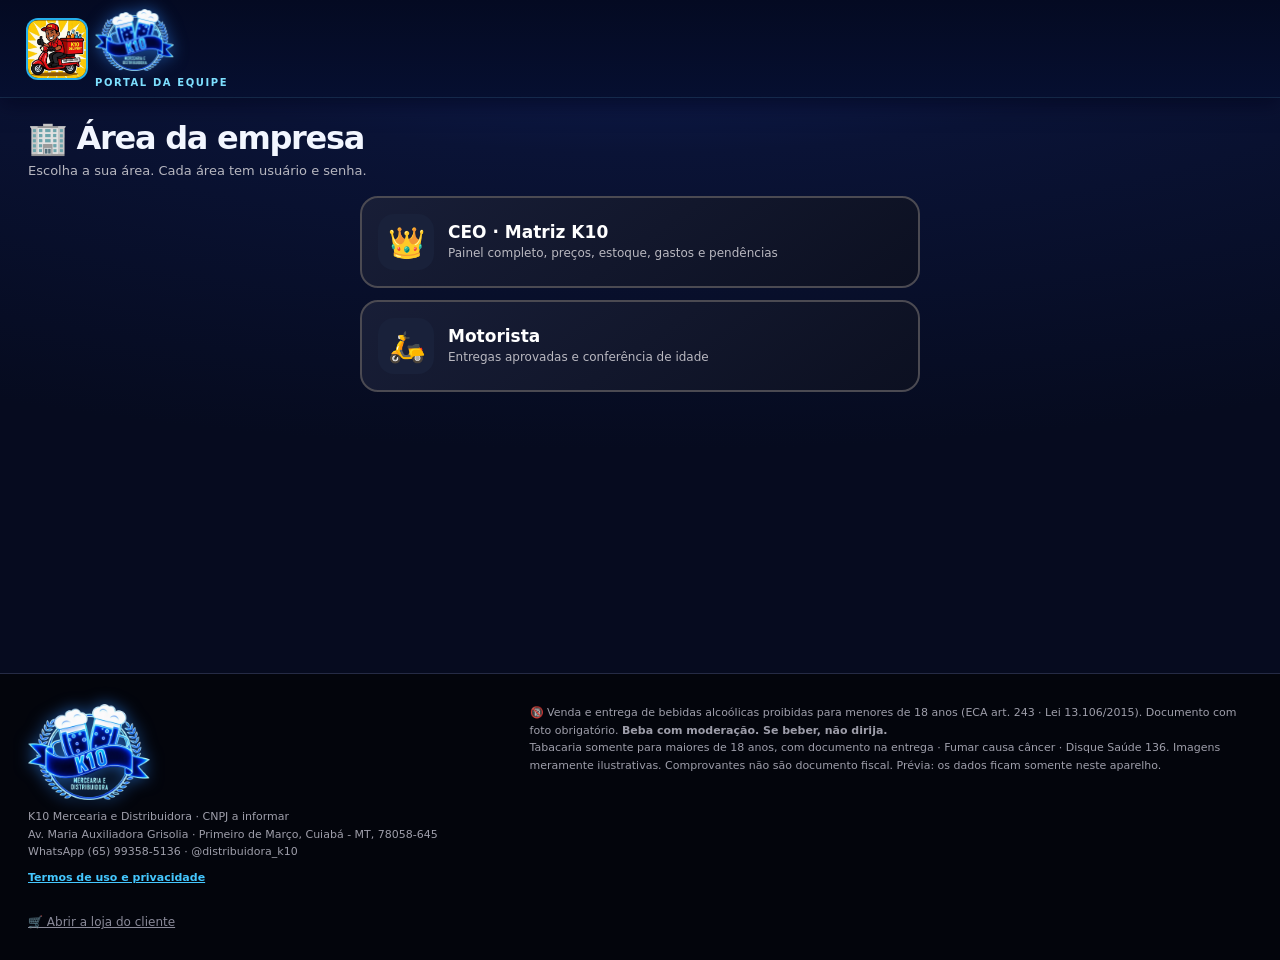
==== equipe-c2d62835e4.html @ 241b472a "Pagamento online no checkout: Pix QR Code, Pix copia e cola e cartão - k10-pagamento.js: Pix gerado " ====
<!doctype html><html lang="pt-BR"><head><meta name="robots" content="noindex,nofollow"><meta charset="UTF-8"><meta name="viewport" content="width=device-width,initial-scale=1,viewport-fit=cover"><meta name="theme-color" content="#060b1f"><meta name="description" content="K10 Delivery e K11 Bar - catálogo, combos e painel de demonstração K10 / K11."><title>K10 Delivery · K11 Bar | Catálogo e Gestão</title><link rel="icon" href="[data-uri]"><link rel="preconnect" href="https://fonts.googleapis.com"><link rel="preconnect" href="https://fonts.gstatic.com" crossorigin><link href="https://fonts.googleapis.com/css2?family=Saira+Condensed:wght@600;700&display=swap" rel="stylesheet"><style>:root{--gold:#2ec0ff;--red:#1f4fed;--dark:#070a17;--dark2:#0f1428;--line:#212741;--muted:#a9abb5;--surface:#13192f;--cream:#e9f2f6;--good:#2ec38b;--radius:18px;font-family:Inter,system-ui,-apple-system,Segoe UI,Arial,sans-serif;color:#f7f7f8;background:#090d1c; font-synthesis:none}*{box-sizing:border-box}html{scroll-behavior:smooth}body{margin:0;min-width:300px}button,input,select,textarea{font:inherit}button{cursor:pointer}button:disabled{cursor:not-allowed;opacity:.42}a{color:inherit;text-decoration:none}img{max-width:100%;display:block}h1,h2,h3,p{margin:0}h1{letter-spacing:-.04em}h2{font-size:clamp(24px,2.7vw,32px);letter-spacing:-.035em}button:focus-visible,input:focus-visible,select:focus-visible,textarea:focus-visible{outline:3px solid #fff;outline-offset:2px}.wrap{width:min(100%,1280px);margin:auto;padding-inline:clamp(13px,2.4vw,28px)}.demo-strip{padding:9px 14px;text-align:center;background:#202639;color:#9de2ff;font-size:12px;font-weight:700;border-bottom:1px solid #1e4454}.top{background:#050812;position:sticky;top:0;z-index:30;box-shadow:0 6px 22px #00000066}.top-row{display:flex;align-items:center;gap:16px;min-height:86px}.brand{display:flex;align-items:center;gap:9px;min-width:222px}.brand img{width:58px;height:58px;object-fit:cover;border-radius:10px;box-shadow:0 0 0 2px #26afea}.brand-title{font-weight:1000;font-style:italic;font-size:26px;letter-spacing:-1px;line-height:.95}.brand-title b{color:var(--gold)}.brand-sub{display:block;font-size:10px;color:#bcc6e9;font-style:normal;font-weight:700;letter-spacing:1.4px;margin-top:6px}.search-wrap{display:flex;gap:10px;align-items:center;border:1px solid #5d5b61;background:linear-gradient(160deg,#272d47,#161c33);height:48px;border-radius:24px;padding:0 17px;flex:1;min-width:120px;color:var(--gold)}.search-wrap input{flex:1;min-width:0;border:0;outline:0;color:white;background:transparent;font-size:14px}.search-wrap input::placeholder{color:#b7b8c0}.head-actions{display:flex;gap:8px;align-items:center}.plain-action{border:1px solid #272d47;color:#ddd;background:transparent;border-radius:12px;padding:11px;font-size:12px;font-weight:800;white-space:nowrap}.cart-button{background:var(--gold);border:0;color:#0b0e16;border-radius:12px;padding:13px 16px;font-size:13px;font-weight:950;white-space:nowrap}.cart-button span{background:#1e4ce4;color:white;border-radius:100px;padding:3px 7px;margin-left:5px}.nav{background:linear-gradient(90deg,#0d36be,#2659ff 52%,#0c32ad);box-shadow:inset 0 1px #5c82ff}.nav-row{display:flex;overflow-x:auto;scrollbar-width:none}.nav-row::-webkit-scrollbar{display:none}.nav button{border:0;background:none;color:white;padding:13px 15px;font-size:12px;font-weight:900;white-space:nowrap}.nav button:hover,.nav button.active{background:var(--gold);color:#0b0e16;border-radius:7px 7px 0 0}#app{min-height:64vh}.page{padding-block:22px 56px}.hero{position:relative;min-height:360px;overflow:hidden;border-radius:23px;display:grid;grid-template-columns:1fr .95fr;isolation:isolate;background:linear-gradient(100deg,#04060fee 1%,#170b14d9 45%,#10111a55 100%),url("[data-uri]") center / cover no-repeat,linear-gradient(120deg,#04060f,#0d1224 60%,#10111b);border:1px solid #1d4674;box-shadow:0 18px 45px #00000099}.hero::before{content:"";position:absolute;inset:0;background:radial-gradient(circle at 12% 22%,#fff8 1px,transparent 3px),radial-gradient(circle at 65% 39%,#fff5 1.5px,transparent 3px),radial-gradient(circle at 27% 78%,#fff3 1px,transparent 4px);background-size:32px 38px,70px 69px,47px 60px;opacity:.5;z-index:-1}.hero:after{content:"";position:absolute;inset:auto -8% -32% 37%;height:66%;background:radial-gradient(ellipse,#caf0ff66,transparent 65%);filter:blur(12px);z-index:-1}.hero-left{padding:34px clamp(25px,4vw,54px);display:flex;flex-direction:column;justify-content:center;align-items:start;gap:16px;z-index:4}.tagline{display:inline-flex;align-items:center;gap:7px;background:#131b34;color:#54ccff;border:1px solid #1e789e;border-radius:100px;padding:8px 14px;font-size:11px;font-weight:950;letter-spacing:1px}.hero h1{font-size:clamp(43px,5.9vw,81px);font-weight:1000;line-height:.96;text-transform:uppercase;text-shadow:0 4px #04060f}.hero h1 em{font-style:normal;color:var(--gold)}.hero h1 strong{color:#3766ff}.hero p{font-size:15px;color:#d9e6f4;line-height:1.55}.hero-ctas{display:flex;gap:10px;flex-wrap:wrap}.button{display:inline-flex;align-items:center;justify-content:center;gap:7px;padding:12px 18px;border:0;border-radius:11px;font-weight:900;font-size:13px;background:var(--gold);color:#10131d;text-align:center;transition:transform .15s,filter .15s}.button:hover{transform:translateY(-1px);filter:brightness(1.09)}.button.red{background:var(--red);color:white}.button.dark{background:#1b213a;color:white;border:1px solid #494a55}.button.outline{background:transparent;border:1px solid #777682;color:white}.button.light{background:white;color:#0b0f1f}.button.small{padding:8px 11px;font-size:11px;border-radius:8px}.button.block{width:100%}.hero-art{position:relative;min-height:350px;overflow:hidden}.glow{position:absolute;inset:0;background:radial-gradient(circle at 47% 65%,#ffffff47,transparent 51%)}.hero-art img{position:absolute;height:72%;width:auto;object-fit:contain;filter:drop-shadow(3px 23px 11px #000000bb) saturate(1.3) contrast(1.03)}.hero-art img:nth-child(2){left:5%;bottom:2%;transform:rotate(-12deg);height:73%;z-index:2}.hero-art img:nth-child(3){left:29%;bottom:0;transform:scale(1.17);height:78%;z-index:4}.hero-art img:nth-child(4){right:13%;bottom:4%;height:81%;transform:rotate(9deg);z-index:3}.hero-art img:nth-child(5){right:0;bottom:7%;height:66%;z-index:1}.ice-ground{position:absolute;left:-10%;right:-10%;bottom:-2%;height:33%;background:radial-gradient(ellipse at 50% 100%,#b9e9fdad,transparent 64%),repeating-linear-gradient(150deg,#d9fbff10 0 9px,transparent 9px 35px);filter:blur(5px);z-index:3;pointer-events:none}.hero-sticker{position:absolute;right:25px;top:17px;z-index:5;background:var(--gold);color:#080b19;padding:12px 15px;border-radius:8px;font-weight:1000;transform:rotate(5deg);font-size:15px;box-shadow:3px 6px #00000088;line-height:1.3}.quick-benefits{display:grid;grid-template-columns:repeat(4,1fr);gap:10px;margin:15px 0 27px}.quick-benefits article{border:1px solid #2e354f;border-radius:12px;background:#12182e;padding:14px;display:flex;gap:11px;align-items:center}.quick-benefits b{display:block;font-size:12px}.quick-benefits span{font-size:23px;color:var(--gold)}.quick-benefits small{display:block;color:#bbbcc6;font-size:10px;margin-top:4px}.section-heading{display:flex;justify-content:space-between;gap:14px;align-items:end;margin:30px 0 15px}.section-heading small,.eyebrow{display:block;color:var(--gold);font-size:11px;font-weight:1000;letter-spacing:1.4px;text-transform:uppercase;margin-bottom:4px}.section-heading .mini-link{font-size:12px;color:var(--gold);border:0;background:transparent;font-weight:900}.categories{display:grid;grid-template-columns:repeat(9,minmax(0,1fr));gap:9px}.category-bubble{border:0;background:transparent;color:#fff;display:flex;align-items:center;gap:6px;flex-direction:column;min-width:0}.category-circle{width:min(100%,120px);aspect-ratio:1;border:2px solid var(--gold);border-radius:50%;display:flex;align-items:center;justify-content:center;position:relative;background:radial-gradient(circle at 50% 16%,#363c55,#0c1123 76%);overflow:hidden;box-shadow:0 0 0 3px #00000055}.category-circle img{width:77%;height:70%;object-fit:contain;filter:drop-shadow(0 7px 6px #00000099)}.category-bubble:nth-child(1) img{width:92%}.category-circle b{position:absolute;left:2px;right:2px;bottom:5px;z-index:4;background:#04060eb9;padding:3px 1px;border-radius:6px;font-size:10px;white-space:normal;line-height:1.14;text-shadow:0 2px #000000}.category-circle:after{content:"";position:absolute;bottom:0;left:0;right:0;height:22%;background:linear-gradient(transparent,#04060dbd)}.category-bubble b{font-size:11px;color:#f0f5f7;line-height:1.3;text-align:center}.category-bubble:hover .category-circle{box-shadow:0 0 0 3px var(--red)}.combo-rail{display:flex;gap:13px;overflow-x:auto;scroll-snap-type:x mandatory;padding-bottom:14px;scrollbar-width:thin;scrollbar-color:#2e4aa4 transparent}.combo-rail::-webkit-scrollbar{height:7px}.combo-rail::-webkit-scrollbar-thumb{background:#2e4695;border-radius:20px}.combo-card{flex:0 0 250px;scroll-snap-align:start;border:1px solid #2f3a60;border-radius:15px;background:linear-gradient(155deg,#161b32,#0a0d1c);overflow:hidden;display:flex;flex-direction:column}.combo-art{height:139px;display:flex;align-items:center;justify-content:center;gap:0;position:relative;background:radial-gradient(circle at 50% 100%,#2c78cf6e,transparent 75%),linear-gradient(135deg,#202639,#141821)}.combo-art img{height:114px;max-width:43%;width:auto;object-fit:contain;filter:drop-shadow(0 7px 8px #000000aa);margin:0 -12px}.combo-art img:nth-child(2){transform:translateY(4px) scale(1.08);z-index:2}.combo-info{padding:12px;flex:1;display:flex;flex-direction:column;gap:8px}.combo-info h3{font-size:14px;line-height:1.35}.combo-info p{color:#bbb0af;font-size:11px;line-height:1.5;min-height:33px}.combo-info .price{color:var(--gold);font-size:24px;font-weight:1000}.combo-info .price small{font-size:11px;color:#aec6e2;text-decoration:line-through;font-weight:400}.combo-info .button{margin-top:auto}.combo-note{font-size:10px;color:#8eb6e4}.products{display:grid;grid-template-columns:repeat(5,minmax(0,1fr));gap:13px}.product-card{background:#fff;border-radius:15px;overflow:hidden;display:flex;flex-direction:column;min-width:0;color:#0e1327;box-shadow:0 6px 23px #00000044}.product-photo{height:171px;position:relative;display:flex;align-items:center;justify-content:center;overflow:hidden;background:radial-gradient(circle at 50% 20%,#ffffff,#ebf6fe 76%,#cfe5f1)}.product-photo:after{content:"";position:absolute;left:0;right:0;bottom:0;height:30%;background:linear-gradient(transparent,#b4e9ff56);pointer-events:none}.product-photo img{width:90%;height:94%;object-fit:contain;filter:drop-shadow(0 9px 5px #23384c47)}.badge-cold{position:absolute;top:8px;left:8px;font-size:10px;font-weight:900;background:#e4f7ff;color:#266786;border-radius:20px;padding:5px 8px;z-index:2}.product-content{padding:13px;display:flex;flex:1;flex-direction:column;gap:7px}.product-content small{color:#3168a6;text-transform:uppercase;font-size:10px;font-weight:900}.product-content h3{font-size:13px;line-height:1.4;min-height:36px}.product-content .desc{font-size:11px;color:#777;min-height:28px}.product-content .price{font-size:24px;font-weight:1000;color:#1b4ae5;margin-top:auto}.product-content .button{width:100%}.notice{padding:13px 16px;border:1px solid #234b5c;background:#1a1f30;color:#a0e2ff;border-radius:12px;font-size:12px;line-height:1.55}.notice.good{background:#142d26;border-color:#276448;color:#b3eed4}.notice.red{background:#1b2136;border-color:#2e4591;color:#b5c6ff}.page-title{margin-bottom:18px}.page-title p{font-size:13px;color:#b7b7c0;margin-top:6px}.toolbar{display:flex;flex-wrap:wrap;gap:9px;align-items:center;justify-content:space-between;margin:17px 0}.filter-pills{display:flex;overflow-x:auto;gap:8px;padding:0 0 12px}.filter-pills button,.tab-bar button{font-size:12px;padding:9px 13px;border:1px solid #3b4158;background:#161c33;border-radius:9px;color:#e5e4e2;white-space:nowrap;font-weight:800}.filter-pills button.active,.tab-bar button.active{background:var(--gold);color:#0d1224;border-color:var(--gold)}.panel{background:var(--surface);border:1px solid #282f49;border-radius:16px;padding:22px;min-width:0}.panel h3{font-size:18px;margin-bottom:11px}.panel p{line-height:1.55}.grid2{display:grid;grid-template-columns:repeat(2,minmax(0,1fr));gap:15px}.grid3{display:grid;grid-template-columns:repeat(3,minmax(0,1fr));gap:13px}.stack{display:grid;gap:13px}.field{display:flex;flex-direction:column;gap:6px;font-size:12px;font-weight:800;color:#dbd9de;min-width:0}.field input,.field select,.field textarea,select.input,input.input{background:#0a0e1e;color:#fff;border:1px solid #50515a;border-radius:10px;padding:11px 12px;width:100%;min-width:0;outline-offset:2px}.field textarea{resize:vertical;min-height:70px}.field small{font-size:10px;color:#aaa;font-weight:500}.form-actions{display:flex;gap:9px;flex-wrap:wrap;align-items:center}.muted{color:#b5b4bb}.tiny{font-size:11px}.pill{display:inline-block;font-weight:900;padding:5px 9px;border-radius:50px;background:#282e48;color:#bdd2ff;font-size:10px}.pill.ok{background:#1d4937;color:#a7ffcd}.pill.warning{background:#493721;color:#ffe29f}.pill.bad{background:#53272b;color:#ffb4bd}.table-wrap{overflow-x:auto;max-width:100%;scrollbar-color:#9b9a94 transparent}.data-table{border-collapse:collapse;width:100%;min-width:620px;font-size:12px}.data-table th{background:#1e243e;white-space:nowrap;color:#bcebff;text-transform:uppercase;letter-spacing:.35px;font-size:10px;text-align:left}.data-table td,.data-table th{padding:11px 12px;border-bottom:1px solid #2b314b;vertical-align:middle}.data-table td{color:#e8e8ed}.data-table td img{width:34px;height:43px;object-fit:contain;display:inline-block;vertical-align:middle}.data-table input{background:#070a17;border:1px solid #52525b;border-radius:7px;color:white;padding:8px;width:91px}.kpi-grid{display:grid;grid-template-columns:repeat(4,minmax(0,1fr));gap:12px;margin:18px 0}.kpi{background:#141a30;border:1px solid #313851;border-radius:14px;padding:17px}.kpi small{display:block;color:#b3b3be;font-size:11px}.kpi strong{display:block;margin:9px 0 2px;font-size:clamp(19px,2.2vw,28px);letter-spacing:-.03em}.kpi span{font-size:11px;color:#8ec0d6}.tab-bar{display:flex;gap:8px;overflow-x:auto;white-space:nowrap;padding:10px 0 15px;scrollbar-width:thin}.table-actions{display:flex;align-items:center;gap:6px}.mini-btn{color:#8dd7f7;border:1px solid #58525a;background:#181e35;border-radius:8px;padding:7px 9px;font-size:11px;font-weight:800;white-space:nowrap}.staff-header{display:flex;align-items:center;gap:13px;justify-content:space-between;flex-wrap:wrap}.staff-header h1{font-size:26px}.staff-header p{color:#afaeb9;font-size:12px;margin-top:6px}.users-grid{display:grid;grid-template-columns:repeat(2, minmax(0,1fr));gap:13px}.role-card{border:1px solid #605f65;border-radius:17px;padding:20px;background:linear-gradient(145deg,#1b223b,#0d1224);text-align:left;color:#fff;display:flex;flex-direction:column;gap:10px}.role-card strong{font-size:22px;color:var(--gold)}.role-card small{color:#bebcc2}.role-card.k11{border-color:#2e4bab}.role-card.k11 strong{color:#5d83ff}.cart-layout{display:grid;grid-template-columns:minmax(0,1.55fr) minmax(290px,.8fr);gap:17px}.line-item{display:flex;gap:13px;align-items:center;border-bottom:1px solid #2e354f;padding:13px 0}.line-item img{width:67px;height:68px;object-fit:contain;background:#202741;border-radius:9px}.line-item strong{font-size:13px}.line-item small{display:block;color:#b5b5bd;margin-top:4px}.line-item .details{flex:1}.quantity{display:flex;align-items:center;gap:11px}.quantity button{background:#2d344e;color:white;border:1px solid #65656c;border-radius:7px;width:29px;height:29px}.summary{display:flex;justify-content:space-between;gap:20px;padding:9px 0;font-size:13px}.summary.total{font-size:21px;font-weight:1000;border-top:1px solid #4d4d57;margin-top:12px;padding-top:17px;color:var(--gold)}.empty-state{text-align:center;padding:58px 24px;color:#c3c1c2}.empty-state strong{display:block;font-size:24px;color:white;margin-bottom:9px}.empty-state p{margin-bottom:16px}.staff-layout{display:grid;grid-template-columns:1fr;gap:16px}.two-column{display:grid;grid-template-columns:1.1fr .9fr;gap:15px}.status{font-size:10px;font-weight:900;padding:5px 8px;background:#2a314b;border-radius:100px;white-space:nowrap}.status.aprovado,.status.retirado,.status.entregue{color:#b8ffcf;background:#1f4930}.status.pendente{color:#8adcff;background:#1a4557}.status.cancelado{color:#ffc9d1;background:#56202b}.login-footer{padding:28px 0 95px;text-align:center;color:#a6a4af;font-size:11px;line-height:1.7}.footer{background:#03050c;border-top:1px solid #252b45}.footer-content{padding-block:30px;display:grid;grid-template-columns:1fr 1.5fr;gap:20px;align-items:center}.footer-content p{font-size:11px;color:#9e9eaa;line-height:1.6}.mobile-nav{display:none}.modal-layer{position:fixed;inset:0;background:#000000cc;z-index:80;display:flex;align-items:center;justify-content:center;padding:15px}.modal{width:min(100%,710px);max-height:92vh;overflow-y:auto;background:#13192f;border:1px solid #4d88a1;border-radius:18px;padding:23px;box-shadow:0 25px 100px #000000dd}.modal-head{display:flex;justify-content:space-between;gap:20px;align-items:center;margin-bottom:17px}.modal-head h2{font-size:22px}.x-btn{border:0;background:#303650;color:white;border-radius:9px;padding:8px 12px;font-size:20px}.toast{position:fixed;right:20px;bottom:22px;background:#245139;border:1px solid #3dab6d;border-radius:12px;color:#fff;z-index:150;padding:14px 18px;font-size:13px;font-weight:800;box-shadow:0 7px 30px #0008;max-width:min(440px,calc(100vw - 32px))}.toast.err{background:#7d2334;border-color:#d33956}.receipt{display:none}.receipt-preview{font-family:ui-monospace,SFMono-Regular,Consolas,monospace;background:#f3f6f7;color:black;padding:18px;max-width:370px;margin:12px auto;line-height:1.5;font-size:12px}.receipt-preview h2{text-align:center;font-size:18px}.receipt-preview hr{border:0;border-top:1px dashed #666;margin:9px 0}.track-line{display:flex;gap:6px;flex-wrap:wrap;margin-top:15px}.track-line span{font-size:11px;padding:9px;border-radius:8px;background:#222943;color:#bbb}.track-line span.done{color:#cff8d9;background:#22513c}.spark-bars{display:flex;align-items:end;height:140px;gap:9px}.spark-bars div{flex:1;border-radius:5px 5px 0 0;background:linear-gradient(#49c8ff,#2950ce);min-height:2px}.stock-grid{display:grid;grid-template-columns:repeat(2,minmax(0,1fr));gap:14px}.marquee-cues{display:flex;gap:12px}.marquee-cues button{padding:7px 12px;border:1px solid #363c55;background:#161c34;color:#badae8;border-radius:8px}.file-note{background:#1f3140;border:1px solid #395d7d;padding:14px;border-radius:11px;color:#cbeafa;font-size:12px;line-height:1.55}.dashboard-sub{color:var(--gold);margin:25px 0 10px;font-size:18px}.page-summary{font-size:13px;line-height:1.55;color:#b7b5c0;margin:7px 0 15px}.table-price{font-weight:900;color:#62d0ff}.red-text{color:#ff737d}.green-text{color:#78ecae}.logo-text{font-weight:1000;color:var(--gold)}.mobile-only{display:none}
@media(max-width:1100px){.categories{grid-template-columns:repeat(5,minmax(0,1fr))}.products{grid-template-columns:repeat(4,minmax(0,1fr))}.plain-action span{display:none}.brand{min-width:176px}.brand-title{font-size:23px}.head-actions{gap:5px}}
@media(max-width:740px){.top{position:relative}.top-row{display:grid;grid-template-columns:1fr auto;gap:8px;padding-block:10px;min-height:116px}.brand{min-width:0}.brand img{height:46px;width:46px}.brand-title{font-size:20px}.brand-sub{font-size:8px;letter-spacing:.6px}.plain-action{display:none}.search-wrap{grid-column:1/-1;grid-row:2;width:100%;height:43px}.nav{display:none}.page{padding-block:15px 55px}.hero{grid-template-columns:1fr;border-radius:16px;min-height:0}.hero-left{padding:24px 22px 6px;gap:12px}.hero h1{font-size:clamp(40px,10vw,61px)}.hero p{font-size:12px}.hero-art{min-height:208px;height:220px}.hero-art img:nth-child(2){left:9%;height:94%;bottom:-10%}.hero-art img:nth-child(3){left:28%;height:100%;bottom:-9%}.hero-art img:nth-child(4){right:10%;height:104%;bottom:-12%}.hero-art img:nth-child(5){right:0;height:88%;bottom:-9%}.hero-sticker{right:12px;top:12px;font-size:10px;padding:8px}.quick-benefits{grid-template-columns:repeat(2,minmax(0,1fr));gap:8px}.quick-benefits article{padding:10px}.quick-benefits span{font-size:18px}.quick-benefits b{font-size:10px}.quick-benefits small{font-size:9px}.categories{grid-template-columns:repeat(4,minmax(0,1fr));gap:10px}.category-bubble b{font-size:9px}.category-circle b{font-size:9px}.category-circle{width:100%}.combo-card{flex-basis:228px}.products{grid-template-columns:repeat(2,minmax(0,1fr));gap:9px}.product-photo{height:150px}.product-content{padding:10px}.product-content .price{font-size:20px}.section-heading{margin:24px 0 12px}.section-heading h2{font-size:23px}.grid2,.grid3,.two-column,.cart-layout,.stock-grid{grid-template-columns:minmax(0,1fr)}.kpi-grid{grid-template-columns:repeat(2,minmax(0,1fr));gap:8px}.kpi{padding:13px}.kpi strong{font-size:21px}.panel{padding:15px}.users-grid{grid-template-columns:1fr}.footer-content{grid-template-columns:1fr;padding-bottom:105px}.mobile-nav{display:grid;grid-template-columns:repeat(6,minmax(0,1fr));position:fixed;bottom:0;left:0;right:0;z-index:40;background:#070a15;border-top:1px solid #363c54;box-shadow:0 -6px 23px #000000aa;padding:9px 4px max(9px,env(safe-area-inset-bottom))}.mobile-nav button{background:none;border:0;color:#fff;display:flex;flex-direction:column;align-items:center;font-size:20px;gap:3px}.mobile-nav small{font-size:10px;font-weight:800}.toast{bottom:85px;left:13px;right:13px}.modal{padding:15px}.mobile-only{display:block}}
@media(max-width:385px){.hero h1{font-size:39px}.category-bubble b{font-size:8px}.category-circle b{font-size:8px}.brand-title{font-size:18px}.cart-button{padding:10px;font-size:11px}.product-photo{height:135px}.product-content h3{font-size:12px}.product-content .price{font-size:19px}}
@media(prefers-reduced-motion:reduce){*{animation:none!important;scroll-behavior:auto!important;transition:none!important}}
@media print{body{background:white!important;color:black!important}body>*:not(#receipt-print){display:none!important}#receipt-print{display:block!important;position:static!important;color:#000000!important;background:white!important;width:80mm!important;max-width:80mm!important;margin:0!important;padding:4mm!important;font-size:11px!important;line-height:1.45!important;font-family:monospace!important}#receipt-print *{color:#000000!important}@page{size:80mm auto;margin:1mm}}
/* ===== K10 v5 ===== */
#gate{position:fixed;inset:0;z-index:200;background:radial-gradient(circle at 50% -10%,#16224a,#060914 68%);overflow-y:auto;display:flex;padding:20px 16px}
#gate[hidden]{display:none}body.gated{overflow:hidden}
.gate-card{width:min(100%,520px);margin:auto;background:#0e1326;border:1px solid #26566a;border-radius:22px;padding:24px;box-shadow:0 30px 90px #000000cc;animation:gateIn .45s ease both;display:grid;gap:14px}
.gate-mascot{width:92px;height:92px;border-radius:50%;object-fit:cover;margin:0 auto;box-shadow:0 0 0 4px var(--gold),0 10px 30px #000000aa;animation:bob 2.8s ease-in-out infinite}
.gate-card h1{font-size:28px;text-align:center;line-height:1.15}.gate-card>p{text-align:center;color:#c9c7cf;font-size:13px}
.terms-box{max-height:200px;overflow-y:auto;background:#080c1a;border:1px solid #282f49;border-radius:12px;padding:12px 14px;font-size:12px;line-height:1.6;color:#d2d1d8}
.terms-box h4,.terms-page h4{margin:10px 0 3px;color:var(--gold);font-size:12px;letter-spacing:.3px}.terms-box p,.terms-page p{margin:0 0 4px}
.terms-page h4{font-size:15px;margin-top:18px}.terms-page p{color:#d4d3da;font-size:13px;line-height:1.65}
.check{display:flex;gap:10px;align-items:flex-start;font-size:13px;font-weight:700;color:#e7e6ea;line-height:1.45}.check input{width:20px;height:20px;flex:none;margin-top:1px;accent-color:var(--gold)}
.choice-grid{display:grid;gap:12px}.choice-grid.narrow,.narrow{max-width:560px;margin-inline:auto;width:100%}
.choice{display:flex;gap:14px;align-items:center;text-align:left;padding:16px;border-radius:18px;border:2px solid #4b4a52;background:linear-gradient(145deg,#181e37,#0c1021);color:#fff;transition:transform .2s,border-color .2s,box-shadow .2s;animation:gateIn .5s ease both;width:100%}
.choice:nth-child(2){animation-delay:.08s}.choice:nth-child(3){animation-delay:.16s}
.choice:hover,.choice:focus-visible{transform:translateY(-3px);border-color:var(--gold);box-shadow:0 10px 30px #00000088}
.choice .ico{font-size:30px;width:56px;height:56px;display:grid;place-items:center;border-radius:16px;background:#19213a;flex:none}.choice.red .ico{background:#192447}
.choice b{display:block;font-size:17px}.choice small{display:block;color:#b9b8c0;font-size:12px;margin-top:3px;line-height:1.4}
@keyframes gateIn{from{opacity:0;transform:translateY(14px)}to{opacity:1;transform:none}}@keyframes bob{50%{transform:translateY(-6px)}}
.steps{display:flex;gap:6px;justify-content:center}.steps i{width:30px;height:5px;border-radius:5px;background:#2f354f}.steps i.on{background:var(--gold)}
.link-btn{color:var(--gold);background:none;border:0;padding:0;font-weight:800;text-decoration:underline;cursor:pointer;font-size:inherit}
.mini-link{background:none;border:0;color:var(--gold);font-weight:800;padding:6px}
.tab-bar .dot{background:var(--red);color:#fff;border-radius:20px;padding:1px 7px;font-size:10px;margin-left:4px}
/* Balcão */
.tab-strip{display:flex;gap:9px;overflow-x:auto;padding:4px 2px 12px;margin-top:12px}
.tab-chip{flex:none;min-width:126px;text-align:left;border:1px solid #4a4a54;background:#151b32;color:#fff;border-radius:13px;padding:10px 12px;display:flex;flex-direction:column;gap:3px}
.tab-chip b{font-size:14px}.tab-chip small{font-size:11px;color:#b7b6bf}.tab-chip.active{border-color:var(--gold);background:#171f3a;box-shadow:0 0 0 2px #2ec0ff44}.tab-chip.add{border-style:dashed;color:var(--gold)}
.pos-grid{display:grid;grid-template-columns:minmax(0,1.6fr) minmax(300px,1fr);gap:14px;align-items:start}
.pos-tab{position:sticky;top:12px}
.pos-items{display:grid;grid-template-columns:repeat(auto-fill,minmax(132px,1fr));gap:9px;margin-top:4px}
.pos-item{background:#fff;color:#0e1327;border:2px solid transparent;border-radius:13px;padding:8px;display:flex;flex-direction:column;gap:3px;text-align:left;min-width:0;transition:transform .12s,border-color .12s}
.pos-item:hover{border-color:var(--gold)}.pos-item:active{transform:scale(.97)}
.pos-img{position:relative;height:100px;display:flex;align-items:center;justify-content:center;background:#f2f6f9;border-radius:9px;padding:6px;overflow:hidden}
.pos-img img{width:100%;height:100%;object-fit:contain}
.pos-img em{position:absolute;top:5px;right:5px;background:var(--red);color:#fff;font-style:normal;font-weight:900;font-size:12px;border-radius:20px;min-width:24px;padding:2px 7px;text-align:center}
.pos-item b{font-size:12px;line-height:1.25}.pos-item small{font-size:10px;color:#6f6f78;line-height:1.3}.pos-item strong{color:#1a47dc;font-size:16px;margin-top:auto}.pos-item i{font-style:normal;font-size:10px;color:#1f7a4d;font-weight:800}
.pos-item.out{opacity:.5}.pos-item.out i{color:#2849b7}
.tab-head{display:flex;justify-content:space-between;gap:10px;align-items:start}
.tab-line{display:flex;align-items:center;gap:10px;padding:9px 0;border-bottom:1px solid #282f49}
.tab-line img{width:42px;height:48px;object-fit:contain;background:#f2f6f9;border-radius:8px;padding:3px;flex:none}
.tab-line .nm{flex:1;min-width:0;font-size:12px}.tab-line .nm small{display:block;color:#aaa;margin-top:2px}
.pos-actions{display:grid;gap:8px;margin-top:12px}
.pos-float{display:none}
.quick-tables{display:grid;grid-template-columns:repeat(4,minmax(0,1fr));gap:6px}
.debt{border-left:4px solid var(--gold)}.debt .when{font-size:22px;font-weight:1000;color:var(--gold);margin-top:8px}
/* Conta */
.acc-hero{display:flex;justify-content:space-between;gap:16px;align-items:center;flex-wrap:wrap;padding:22px;border-radius:20px;background:linear-gradient(120deg,#152147,#12182e 62%);border:1px solid #28386d;margin-bottom:14px}
.acc-hero h1{font-size:30px}.acc-pts{text-align:right}.acc-pts strong{display:block;font-size:44px;color:var(--gold);line-height:1}.acc-pts small{color:#ddd;font-size:12px}
.level-bar{height:10px;background:#202741;border-radius:10px;overflow:hidden;margin:8px 0}.level-bar i{display:block;height:100%;background:linear-gradient(90deg,var(--gold),var(--red))}
.reward-grid{display:grid;grid-template-columns:repeat(auto-fill,minmax(150px,1fr));gap:10px}
.reward{background:#fff;color:#0f1428;border-radius:14px;padding:10px;display:flex;flex-direction:column;gap:6px}.reward .ph{height:96px;background:#f2f6f9;border-radius:10px;padding:6px}.reward img{width:100%;height:100%;object-fit:contain}.reward b{font-size:12px}.reward strong{color:#0076a8;font-size:13px}
.rules{margin:0;padding-left:18px;display:grid;gap:6px;font-size:13px;color:#d6d5dc;line-height:1.5}
.seg{display:grid;grid-template-columns:1fr 1fr;gap:6px;background:#080c1a;border:1px solid #272d47;border-radius:12px;padding:4px}.seg button{border:0;border-radius:9px;padding:10px;background:transparent;color:#ddd;font-weight:800}.seg button.active{background:var(--gold);color:#080c1a}
.foot-legal{font-size:11px;color:#a3a3ae;line-height:1.65}
code{background:#1e253f;border-radius:5px;padding:1px 5px;font-size:11px}
/* Item 3 · imagens inteiras, sem cortes nem sobreposições */
.product-photo{padding:12px}.product-photo:after{display:none}
.product-photo img{width:100%;height:100%;object-fit:contain;filter:drop-shadow(0 6px 5px #23384c30)}
.badge-cold{position:static;align-self:flex-start;font-size:9px;padding:4px 7px}
.category-circle img{width:76%;height:76%;object-fit:contain}.category-circle b,.category-circle:after{display:none}
.combo-art{gap:6px;padding:10px 12px}.combo-art img{height:112px;max-width:31%;width:auto;margin:0;object-fit:contain}.combo-art img:nth-child(2){transform:none}
.hero-art{display:flex;align-items:flex-end;justify-content:center;gap:3%;padding:70px 18px 22px}.hero-art img,.hero-art img:nth-child(n){position:relative;left:auto;right:auto;bottom:auto;top:auto;transform:none;width:22%;height:auto;max-height:250px;object-fit:contain;z-index:4}
.line-item img{background:#f2f6f9;padding:4px}
@media(max-width:740px){.pos-grid{grid-template-columns:minmax(0,1fr)}.pos-tab{position:static}.pos-items{grid-template-columns:repeat(2,minmax(0,1fr))}
.pos-float{display:flex;justify-content:space-between;align-items:center;gap:10px;position:fixed;left:12px;right:12px;bottom:76px;z-index:45;background:var(--gold);color:#0b0e16;border:0;border-radius:14px;padding:12px 14px;font-size:13px;box-shadow:0 10px 30px #000000bb}
.hero-art{height:250px;min-height:0;padding:64px 14px 16px}.hero-art img,.hero-art img:nth-child(n){max-height:165px;transform:none;bottom:auto}
.acc-hero h1{font-size:24px}.acc-pts strong{font-size:36px}.gate-card{padding:18px}.gate-card h1{font-size:24px}.quick-tables{grid-template-columns:repeat(3,minmax(0,1fr))}}
/* ===== K10 v6 ===== */
:root{color-scheme:dark}
.product-card,.pos-item,.reward,.receipt-preview{color-scheme:light}
/* cabeçalho em texto */
.hdr-btn{display:flex;flex-direction:column;align-items:flex-start;justify-content:center;gap:1px;border:1px solid #4a4955;background:#11172c;color:#fff;border-radius:12px;padding:6px 11px;line-height:1.15;white-space:nowrap;min-height:44px}
.hdr-btn b{font-size:12px;font-weight:900;color:#fff}.hdr-btn small{font-size:10px;font-weight:700;color:#c9c8d1}
.hdr-btn small.st-wait{color:#6ad2ff}.hdr-btn small.st-go{color:#7fd8ff}.hdr-btn small.st-ok{color:#8ff0bc}.hdr-btn small.st-bad{color:#ff9aa6}
.hdr-btn:hover{border-color:var(--gold)}
.mobile-nav .mob-ord{font-size:8px;color:#c9c8d1;font-weight:700;display:block;margin-top:-2px}
@media(max-width:740px){.top-row{grid-template-columns:auto 1fr;min-height:0}.brand>div{display:none}.head-actions{justify-content:flex-end;gap:6px}.hdr-btn{padding:5px 8px;min-height:42px}.hdr-btn b{font-size:11px}.hdr-btn small{font-size:9px}.cart-button{padding:10px 10px;font-size:12px}}
@media(max-width:360px){.hdr-btn small{display:none}}
/* sabores */
.flav-grid{display:grid;grid-template-columns:repeat(4,minmax(0,1fr));gap:9px}
.flav{background:#1a2038;border:2px solid #333a53;border-radius:14px;padding:8px;display:flex;flex-direction:column;align-items:center;gap:7px;text-align:center}
.flav.on{border-color:var(--gold);background:#161d35}
.flav img{width:100%;height:130px;object-fit:contain;border-radius:10px}
.flav b{font-size:12px;color:#fff}.flav .quantity{gap:8px}.flav .quantity b{min-width:16px}
@media(max-width:740px){.flav-grid{grid-template-columns:repeat(2,minmax(0,1fr))}.flav img{height:110px}}
/* combos mais atraentes */
.combo-card{border:1px solid #22538a;background:linear-gradient(170deg,#151a2b,#0a0e1e 70%);box-shadow:0 10px 28px #00000077}
.combo-art{height:158px;position:relative;overflow:hidden;padding:30px 12px 12px;gap:6px;align-items:flex-end;background:
 radial-gradient(ellipse 75% 38% at 50% 100%,#2ec0ff70,transparent 72%),
 radial-gradient(circle at 12% 18%,#4a74ff60,transparent 42%),
 radial-gradient(circle at 88% 8%,#00b2ff50,transparent 40%),
 radial-gradient(circle at 30% 30%,#ffffff40 1px,transparent 2px) 0 0/22px 22px,
 radial-gradient(circle at 70% 60%,#ffffff2a 1px,transparent 2px) 0 0/31px 29px,
 linear-gradient(160deg,#0f297d,#101937 55%,#0a0d17)}
.combo-art::before{content:"";position:absolute;inset:-40% -20% auto;height:120%;background:conic-gradient(from 180deg at 50% 100%,transparent 0 40deg,#2ec0ff18 50deg,transparent 60deg 80deg,#ffffff12 90deg,transparent 100deg 120deg,#2ec0ff14 130deg,transparent 140deg);pointer-events:none}
.combo-ice{position:absolute;left:0;right:0;bottom:0;height:34%;background:linear-gradient(transparent,#c9f1ff38),repeating-linear-gradient(120deg,#ffffff14 0 6px,transparent 6px 18px);pointer-events:none}
.combo-art img{position:relative;z-index:2;height:118px;filter:drop-shadow(0 10px 8px #000000cc) drop-shadow(0 0 14px #2ec0ff33)}
.combo-tag{position:absolute;z-index:3;top:9px;left:10px;background:var(--gold);color:#0b0e16;font-weight:1000;font-size:10px;letter-spacing:.8px;padding:4px 9px;border-radius:7px;box-shadow:0 3px 0 #00000066}
.combo-save{position:absolute;z-index:3;top:9px;right:10px;background:#1f4fed;color:#fff;border-radius:20px;font-size:10px;font-weight:900;padding:4px 9px;box-shadow:0 3px 10px #00000077}
/* motorista */
.vbars{margin-bottom:26px;display:flex;align-items:flex-end;gap:3px;height:170px;padding-top:24px;border-bottom:1px solid #313851;position:relative}
.vbar{flex:1;height:100%;display:flex;flex-direction:column;justify-content:flex-end;align-items:center;position:relative;min-width:0;outline:none;cursor:pointer}
.vbar i{display:block;width:100%;max-width:26px;background:#2ec0ff99;border-radius:4px 4px 0 0;min-height:0}
.vbar.hi i{background:var(--gold)}
.vbar span{position:absolute;bottom:-18px;font-size:9px;color:#b9b8c2;white-space:nowrap}
.vbar:hover i,.vbar:focus i{background:#a8e5ff}
.vbar:hover::after,.vbar:focus::after{content:attr(data-tip);position:absolute;bottom:calc(100% + 2px);left:50%;transform:translateX(-50%);background:#070a15;color:#fff;border:1px solid #5a5a66;border-radius:8px;padding:5px 8px;font-size:11px;font-weight:800;white-space:nowrap;z-index:5}
.vbar:first-child:hover::after,.vbar:first-child:focus::after{left:0;transform:none}.vbar:last-child:hover::after,.vbar:last-child:focus::after{left:auto;right:0;transform:none}
.vbars+p,.vbars+*{margin-top:24px}
.drv-bonus{background:#151a2b;border:1px solid #234b5c;border-radius:12px;padding:12px;font-size:13px;color:#a8e5ff}
/* ===== K10 v7 · Bingo ===== */
.bingo-banner{margin:16px 0 4px;display:flex;align-items:center;gap:16px;padding:16px 18px;border-radius:18px;cursor:pointer;color:#fff;background:radial-gradient(circle at 90% 20%,#ffd12e55,transparent 45%),radial-gradient(circle at 0% 100%,#2b7bff44,transparent 50%),linear-gradient(120deg,#5a0d75,#2a0f4a 55%,#140b22);border:1px solid #8b5cf6;box-shadow:0 12px 30px #0008}
.bingo-banner h2{font-size:clamp(24px,4vw,34px);line-height:1}.bingo-banner h2 em{font-style:normal;color:var(--gold);font-size:.6em}.bingo-banner p{font-size:12px;color:#e4dcf5;margin-top:5px}
.bingo-banner .eyebrow{color:#ffd76a}.bb-txt{flex:1;min-width:0}
.bb-balls{display:flex;gap:4px;flex:none}.bb-balls i,.bh-balls i{font-style:normal;display:grid;place-items:center;width:40px;height:40px;border-radius:50%;font-weight:1000;font-size:14px;color:#1a1020;background:radial-gradient(circle at 35% 30%,#fff,#7ad7ff 45%,#009de0);box-shadow:inset -3px -4px 6px #00000033,0 4px 10px #00000066}
.bb-balls i:nth-child(2n){background:radial-gradient(circle at 35% 30%,#d0dbff,#6b8eff 45%,#1a43cc);color:#fff;text-shadow:0 1px 2px #00000088}
@media(max-width:740px){.bingo-banner{flex-wrap:wrap;gap:10px}.bb-balls i{width:30px;height:30px;font-size:11px}.bingo-banner .button{width:100%}}
.bingo-hero{display:grid;grid-template-columns:1.2fr .8fr;gap:16px;align-items:center;padding:26px;border-radius:22px;background:radial-gradient(circle at 85% 15%,#ffd12e44,transparent 40%),linear-gradient(130deg,#5a0d75,#2a0f4a 55%,#120a1f);border:1px solid #8b5cf6;color:#fff}
.bingo-hero h1{font-size:clamp(40px,7vw,64px);line-height:.95;margin:6px 0 10px}.bingo-hero h1 em{font-style:normal;color:var(--gold);font-size:.55em}.bingo-hero p{color:#e8e0f7;font-size:14px}
.bingo-hero .eyebrow{color:#ffd76a}
.countdown{margin:14px 0;display:inline-flex;flex-direction:column;background:#00000088;border:1px solid #a78bfa;border-radius:14px;padding:10px 16px}.countdown small{font-size:11px;font-weight:900;color:#6ad2ff;letter-spacing:.6px}.countdown b{font-size:30px;font-variant-numeric:tabular-nums}
.bh-balls{display:flex;flex-wrap:wrap;gap:10px;justify-content:center}.bh-balls i{width:74px;height:74px;font-size:18px;line-height:1.05;text-align:center}
.bh-balls i:nth-child(2){background:radial-gradient(circle at 35% 30%,#d0dbff,#6b8eff 45%,#1a43cc);color:#fff;text-shadow:0 1px 2px #00000088}.bh-balls i:nth-child(4){background:radial-gradient(circle at 35% 30%,#cdeefe,#38a7e0 45%,#035b8a);color:#fff;text-shadow:0 1px 2px #00000088}
@media(max-width:740px){.bingo-hero{grid-template-columns:1fr;padding:20px}.bh-balls i{width:54px;height:54px;font-size:14px}}
.rounds{display:grid;grid-template-columns:repeat(2,minmax(0,1fr));gap:12px}
.round{background:var(--surface);border:1px solid #313851;border-radius:16px;padding:14px;display:grid;gap:10px}.round.ao_vivo{border-color:#4d77ff;box-shadow:0 0 0 2px #4d77ff44}.round.encerrada{opacity:.85}
.round-head{display:flex;justify-content:space-between;align-items:center;gap:10px}.round-head b{font-size:20px;color:#fff}.round-head small{display:block;color:#b9b8c2;font-size:11px}.round-head strong{font-size:22px;color:var(--gold)}
.prize-strip{display:flex;gap:6px;overflow:hidden}.prize-strip figure{margin:0;flex:1;min-width:0;background:#f2f6f9;border-radius:10px;padding:6px 4px;display:flex;flex-direction:column;align-items:center;gap:4px}.prize-strip img{height:70px;width:100%;object-fit:contain}.prize-strip figcaption{font-size:9px;font-weight:800;color:#2a2a30;text-align:center;line-height:1.2;max-height:2.4em;overflow:hidden}
@media(max-width:740px){.rounds{grid-template-columns:1fr}}
.week-draws{display:grid;grid-template-columns:repeat(5,minmax(0,1fr));gap:8px}.wd{background:#12182e;border:1px dashed #3b4158;border-radius:12px;padding:10px;text-align:center;display:grid;gap:2px}.wd b{color:#fff;font-size:13px}.wd small{color:#a9a8b2;font-size:10px}.wd strong{color:#c9c8d1;font-size:12px}.wd.on{border:1px solid var(--gold);background:#141a2d}.wd.on strong{color:var(--gold)}
@media(max-width:740px){.week-draws{grid-template-columns:repeat(3,minmax(0,1fr))}}
.bcard{background:#fff;border-radius:12px;padding:8px;max-width:260px;margin:8px auto;color:#1a1a1f}.bcard.big{max-width:340px}
.bhead,.bgrid{display:grid;grid-template-columns:repeat(5,1fr);gap:4px}.bhead b{background:#224ddb;color:#fff;text-align:center;border-radius:6px;font-weight:1000;padding:4px 0}
.bgrid{margin-top:4px}.bgrid span{aspect-ratio:1;display:grid;place-items:center;border:1px solid #d9d9e0;border-radius:6px;font-weight:900;font-size:15px;color:#101529;background:#fff}
.bgrid span.free{background:#2ec0ff;color:#1a1020}.bgrid span.hit{background:#1f7a4d;color:#fff;border-color:#1f7a4d}
.my-cards{display:grid;grid-template-columns:repeat(auto-fill,minmax(240px,1fr));gap:12px}.my-card,.gen-card{background:#12182e;border:1px solid #313851;border-radius:14px;padding:12px}.gen-card+.gen-card{margin-top:10px}
.blog{max-height:260px;overflow:auto;display:grid;gap:4px}
.receipt-preview .bcard{border:1px solid #999}
/* Tela ao vivo */
#bingoLive{position:fixed;inset:0;z-index:250;background:radial-gradient(circle at 20% 0%,#5a0d7566,transparent 45%),radial-gradient(circle at 100% 100%,#d7262e44,transparent 50%),#0b0912;color:#fff;overflow:auto}
#bingoLive[hidden]{display:none}
.live-wrap{min-height:100%;display:flex;flex-direction:column;gap:14px;padding:16px clamp(12px,2.5vw,32px) 20px}
.live-top{display:flex;justify-content:space-between;align-items:center;gap:10px}.live-brand{display:flex;gap:10px;align-items:center}.live-brand img{width:52px;height:52px;border-radius:50%;box-shadow:0 0 0 3px var(--gold)}.live-brand b{font-size:clamp(22px,3vw,38px);font-weight:1000;letter-spacing:1px;color:var(--gold);display:block;line-height:1}.live-brand small{color:#ddd;font-size:clamp(11px,1.3vw,16px)}
.live-badge{font-weight:1000;padding:7px 14px;border-radius:30px;background:#2a2a33;color:#ccc;font-size:clamp(11px,1.3vw,16px)}.live-badge.on{background:#d7262e;color:#fff;animation:pulse 1.4s infinite}
@keyframes pulse{50%{box-shadow:0 0 0 8px #224ddb33}}
.live-main{display:grid;grid-template-columns:1fr 1fr;gap:16px;align-items:stretch}
.live-ball-area{display:flex;flex-direction:column;align-items:center;justify-content:center;gap:12px;background:#15121f;border:1px solid #3b2f59;border-radius:22px;padding:18px}
.live-ball{width:clamp(150px,22vw,280px);aspect-ratio:1;border-radius:50%;display:flex;flex-direction:column;align-items:center;justify-content:center;background:radial-gradient(circle at 35% 30%,#fff,#ffe27a 40%,#e0a800 75%,#9a6b00);color:#1a1020;box-shadow:inset -10px -14px 24px #0004,0 18px 40px #000a}
.live-ball small{font-size:clamp(22px,3vw,40px);font-weight:1000;line-height:1}.live-ball b{font-size:clamp(64px,10vw,130px);font-weight:1000;line-height:.95}
.live-ball.pop{animation:pop .5s ease}@keyframes pop{0%{transform:scale(.6) rotate(-20deg);opacity:.2}70%{transform:scale(1.06)}100%{transform:none}}
.live-last{display:flex;gap:8px;flex-wrap:wrap;justify-content:center}.live-last i{font-style:normal;font-weight:900;background:#2a2340;border:1px solid #6d5ba3;border-radius:30px;padding:6px 12px;font-size:clamp(13px,1.6vw,20px)}
.live-count{color:#cfc8e6;font-size:clamp(12px,1.4vw,18px);text-align:center}
.live-win{background:#1f7a4d;border:2px solid #8ff0bc;border-radius:16px;padding:12px 16px;font-size:clamp(16px,2.2vw,28px);font-weight:1000;text-align:center;animation:pulse 1.4s infinite}
.live-prize{background:linear-gradient(160deg,#3a0d18,#1a0c14);border:1px solid #8a4a22;border-radius:22px;padding:18px;display:flex;flex-direction:column;gap:6px}
.live-prize>small{color:#ffd76a;font-weight:1000;letter-spacing:1px;font-size:clamp(11px,1.3vw,15px)}.live-prize>strong{font-size:clamp(40px,6vw,80px);color:var(--gold);line-height:1}.live-prize>span{color:#eee;font-size:clamp(13px,1.6vw,20px)}
.live-prize .prize-strip{margin-top:8px}.live-prize .prize-strip img{height:clamp(60px,9vw,120px)}.live-prize .prize-strip figcaption{font-size:clamp(9px,1vw,13px)}
.live-next{display:grid;grid-template-columns:repeat(4,1fr);gap:6px;margin-top:auto;padding-top:10px}.live-next i{font-style:normal;text-align:center;font-size:clamp(10px,1.2vw,14px);background:#ffffff10;border-radius:10px;padding:6px 2px;color:#ddd}.live-next i b{color:#fff}.live-next i.cur{background:var(--gold);color:#16120b}.live-next i.cur b{color:#16120b}.live-next i.encerrada{opacity:.5}
.live-board{display:grid;gap:5px;background:#120f1b;border:1px solid #2f2945;border-radius:18px;padding:10px}
.lrow{display:grid;grid-template-columns:repeat(16,minmax(0,1fr));gap:4px}.lrow b{background:#224ddb;border-radius:8px;display:grid;place-items:center;font-weight:1000;font-size:clamp(12px,1.6vw,22px)}
.lrow span{aspect-ratio:1.25;display:grid;place-items:center;border-radius:8px;background:#211c30;color:#8e86a8;font-weight:900;font-size:clamp(10px,1.4vw,20px)}
.lrow span.on{background:var(--gold);color:#1a1020}.lrow span.last{background:#fff;color:#224ddb;box-shadow:0 0 0 3px #224ddb}
.live-ctrl{position:sticky;bottom:0;display:flex;gap:8px;flex-wrap:wrap;align-items:center;background:#0b0912ee;border:1px solid #3b2f59;border-radius:16px;padding:10px}
.live-show{position:fixed;right:12px;bottom:12px;background:#ffffff22;color:#fff;border:1px solid #ffffff44;border-radius:30px;padding:8px 12px;font-weight:800}
@media(max-width:740px){.live-main{grid-template-columns:1fr}.lrow{gap:2px}.lrow span{border-radius:5px}}
.live-ball small{margin-bottom:2px}
@media(min-width:900px){
#bingoLive{overflow:hidden}
.live-wrap{height:100%;min-height:0;gap:1.6vh;padding:2vh 2vw}
.live-brand img{width:7vh;height:7vh}.live-brand b{font-size:min(3vw,5vh)}
.live-main{flex:1;min-height:0}
.live-ball-area,.live-prize{min-height:0;padding:2vh 1.5vw;gap:1.2vh}
.live-ball{width:min(20vw,30vh)}.live-ball b{font-size:min(9vw,13vh)}.live-ball small{font-size:min(3vw,4.5vh)}
.live-prize>strong{font-size:min(6vw,10vh)}.live-prize .prize-strip img{height:min(9vw,13vh)}
.live-board{flex:none;padding:1vh;gap:.6vh}.lrow{gap:.5vw}.lrow span,.lrow b{aspect-ratio:auto;height:min(5vh,52px);font-size:min(1.5vw,2.8vh)}
.live-ctrl{position:fixed;left:2vw;right:2vw;bottom:1.5vh;z-index:3}
}
/* ===== K10 v9 ===== */
.opts{display:flex;flex-wrap:wrap;align-items:stretch;gap:6px}.opt{flex:1 1 120px;min-width:0;display:flex}.opt>*{flex:1}
.ou{align-self:center;font-weight:1000;color:#6ad2ff;font-size:12px;text-transform:uppercase;letter-spacing:.5px}
.pix-tile{background:linear-gradient(140deg,#0f766e,#0b4f4a);border-radius:10px;display:flex;flex-direction:column;align-items:center;justify-content:center;gap:2px;min-height:96px;color:#fff;padding:8px}
.pix-tile span{font-weight:1000;letter-spacing:2px;font-size:13px;color:#8ff0dc}.pix-tile b{font-size:22px}
.opts.big .pix-tile{min-height:min(13vw,18vh)}.opts.big .pix-tile b{font-size:min(3vw,5vh)}.opts.big .ou{font-size:min(1.4vw,2.4vh)}
.live-prize .opts{margin-top:8px}
.how-get{display:grid;grid-template-columns:1fr 1fr;gap:10px;margin-top:12px}.how-get div{background:#12182e;border:1px solid #313851;border-radius:14px;padding:12px;display:grid;gap:3px}.how-get b{color:#fff;font-size:14px}.how-get span{color:#c9c8d1;font-size:12px}
@media(max-width:740px){.how-get{grid-template-columns:1fr}}
.winner-pill{background:#1f7a4d;color:#fff;border-radius:12px;padding:8px 12px;font-weight:900;font-size:13px}
.acc-bingo{display:flex;justify-content:space-between;align-items:center;gap:12px;flex-wrap:wrap;margin-top:12px;border-color:#8b5cf6;background:linear-gradient(120deg,#2a0f4a,#1d1e25)}
.edit-rounds{display:grid;gap:12px;margin:12px 0}
.edit-round{background:#0d1225;border:1px solid #313851;border-radius:14px;padding:12px;display:grid;gap:10px}
.opt-list{display:grid;gap:8px}.opt-edit{background:#151b32;border:1px dashed #55555f;border-radius:12px;padding:10px;display:grid;gap:8px}
.opt-edit .staff-header b{color:#6ad2ff;font-size:13px}
.add-item{display:flex;gap:8px}.add-item select{flex:1;min-width:0;background:#0a0e1e;color:#fff;border:1px solid #50515a;border-radius:10px;padding:8px}
.win-row{display:flex;justify-content:space-between;gap:12px;flex-wrap:wrap;padding:10px 0;border-bottom:1px solid #282f49}
.win-row>div:first-child{display:grid;gap:2px;font-size:12px;color:#d6d5dc}.win-row b{color:#fff;font-size:13px}
.win-act{display:flex;gap:8px;align-items:center;flex-wrap:wrap}.win-act select{background:#0a0e1e;color:#fff;border:1px solid #50515a;border-radius:9px;padding:7px;max-width:240px}
.live-winner{display:flex;flex-direction:column;align-items:center;text-align:center;gap:4px;background:radial-gradient(circle,#2fae6e,#14532d);border:3px solid #8ff0bc;border-radius:24px;padding:3vh 3vw;animation:pulse 1.4s infinite;width:100%}
.live-winner small{font-weight:1000;letter-spacing:1px;font-size:clamp(14px,2.2vw,30px);color:#fff7c2}
.live-winner b{font-size:clamp(34px,6vw,90px);line-height:1;color:#fff}.live-winner span{font-size:clamp(26px,4.5vw,64px);font-weight:1000;color:var(--gold);line-height:1.05}.live-winner em{font-style:normal;color:#d9ffe9;font-size:clamp(12px,1.6vw,20px)}
.edit-rounds,.opt-list,.edit-round,.opt-edit{grid-template-columns:minmax(0,1fr);min-width:0}
.opt-edit .staff-header{flex-wrap:wrap}.add-item{flex-wrap:wrap}.add-item select{min-width:0;max-width:100%}
.opts.big .opt{flex:1 1 0}.pix-tile{min-width:0;overflow:hidden;text-align:center}.opts.big .pix-tile b{font-size:min(2.2vw,4vh)}
.live-next{grid-template-columns:repeat(auto-fit,minmax(0,1fr))}
.route-box{margin-top:10px;background:#16202b;border:1px solid #2f5d80;border-radius:12px;padding:10px;display:grid;gap:6px}
.route-head{display:flex;justify-content:space-between;align-items:center;gap:8px;flex-wrap:wrap}.route-head b{color:#bfe6ff;font-size:13px}
.route-head label{font-size:11px;color:#c9c8d1;display:flex;gap:6px;align-items:center}.route-head select{background:#0e1620;color:#fff;border:1px solid #3a6a8e;border-radius:8px;padding:5px;max-width:190px}
/* ===== K10 v11 ===== */
.alert-bar{border-radius:12px;padding:11px 14px;font-size:13px;margin:10px 0 0;line-height:1.45}
.alert-bar.new{background:#2d2614;border:1px solid #8a6d1f;color:#ffe9a8}
.alert-bar.late{background:#4a1219;border:1px solid #e0424f;color:#ffd0d5;animation:pulse 1.6s infinite}
.alert-bar.ready{background:#123d2a;border:1px solid #2fae6e;color:#c8f7dd;animation:pulse 1.6s infinite}
.sep-timer{margin-top:8px;font-size:12px;font-weight:800;color:#a8e5ff;background:#141a2d;border-radius:9px;padding:6px 10px;display:inline-block}
.sep-timer.late{color:#fff;background:#c81e28}
.panel.ord.late{border-color:#e0424f;box-shadow:0 0 0 2px #e0424f44}.panel.ord.ready{border-color:#2fae6e;box-shadow:0 0 0 2px #2fae6e44}
.pay-box{background:#1b2230;border:1px solid #33415c;border-radius:10px;padding:8px 10px;font-size:12px;color:#dfe7f5;line-height:1.5}
.dcode{margin-top:10px;display:grid;justify-items:center;gap:2px;background:#2a0f4a;border:1px solid #8b5cf6;border-radius:14px;padding:10px;text-align:center}
.dcode small{color:#d8c8ff;font-weight:900;font-size:11px;letter-spacing:.5px}.dcode b{font-size:34px;letter-spacing:10px;color:#fff;font-variant-numeric:tabular-nums}.dcode span{font-size:11px;color:#c9bff0}
.cancel-row{margin-top:10px;display:flex;justify-content:space-between;align-items:center;gap:10px;flex-wrap:wrap;color:#e2e1e6}
.thanks{margin-top:10px;background:#123d2a;border:1px solid #2fae6e;border-radius:12px;padding:10px;display:grid;gap:3px;color:#c8f7dd;font-size:13px}.thanks span{color:#6ad2ff}
.rate{margin-top:10px;display:grid;gap:8px;background:#12182e;border:1px solid #313851;border-radius:12px;padding:10px}.rate b{color:#fff;font-size:13px}
.stars{display:flex;flex-direction:row-reverse;justify-content:flex-end;gap:4px}.stars input{position:absolute;opacity:0;width:1px;height:1px}
.stars label{font-size:32px;line-height:1;color:#4a4955;cursor:pointer;transition:transform .1s}
.stars label:hover,.stars label:hover~label,.stars input:checked~label{color:var(--gold)}.stars input:focus-visible+label{outline:2px solid #fff;border-radius:4px}
.seg.seg3{grid-template-columns:repeat(3,1fr)}.seg.seg3 button{font-size:12px;padding:9px 4px}
.check.reason{background:#12182e;border:1px solid #313851;border-radius:10px;padding:10px}
.track-line span.now{outline:2px solid var(--gold)}
/* ===== K10 v12 ===== */
.ref-box{margin-top:12px;display:grid;gap:10px;border-color:#1d87b5;background:linear-gradient(130deg,#101936,#13192f 65%)}
.ref-code{display:flex;justify-content:space-between;align-items:center;background:#090c1a;border:1px dashed #2ec0ff;border-radius:12px;padding:8px 14px}.ref-code small{color:#d6d5dc;font-size:11px}.ref-code b{font-size:24px;color:var(--gold);letter-spacing:1px}
.ref-box .input{font-size:12px}
.combo-adm{display:grid;gap:8px}.combo-adm.off{opacity:.7}.combo-thumbs{display:flex;gap:6px;background:#f2f6f9;border-radius:12px;padding:8px;justify-content:center;min-height:86px;align-items:center}.combo-thumbs img{height:76px;max-width:24%;object-fit:contain}
.combo-editor{border-color:var(--gold);box-shadow:0 0 0 2px #2ec0ff33;display:grid;gap:10px;margin-bottom:14px}
.split-bar{position:relative;height:30px;border-radius:10px;background:#2b2f45;overflow:hidden;display:flex;justify-content:space-between;align-items:center;padding:0 10px;font-size:12px;font-weight:800;color:#fff}
.split-bar i{position:absolute;left:0;top:0;bottom:0;background:linear-gradient(90deg,#224ddb,#3d6aff)}.split-bar span{position:relative;z-index:1;text-shadow:0 1px 2px #00000099}
/* v13 */
body.mode-cliente [data-action=staff]{display:none!important}
body.mode-cliente .mobile-nav{grid-template-columns:repeat(5,minmax(0,1fr))!important}
body.mode-equipe .search,body.mode-equipe #searchForm,body.mode-equipe .header-actions,body.mode-equipe .main-nav,body.mode-equipe nav.nav,body.mode-equipe .mobile-nav,body.mode-equipe .cart-btn,body.mode-equipe [data-action=cart],body.mode-equipe .site-footer .foot-links{display:none!important}
body.mode-equipe{padding-bottom:0!important}
body.mode-equipe .brand-sub{color:#7ee0ff;letter-spacing:.16em}
.otp-input{font-size:28px!important;letter-spacing:.5em;text-align:center;font-weight:800;font-variant-numeric:tabular-nums;padding:14px 8px!important}
.demo-sms{background:rgba(126,224,255,.08);border:1px dashed rgba(126,224,255,.5);border-radius:12px;padding:10px 12px;font-size:13px;line-height:1.5}
.demo-sms .code{font-size:20px;letter-spacing:.2em;color:#7ee0ff;margin-left:4px}
.steps-row{display:flex;gap:6px;margin-top:4px}.steps-row span{flex:1;text-align:center;font-size:12px;font-weight:700;padding:8px 4px;border-radius:999px;background:rgba(255,255,255,.05);color:#9a9aa8;border:1px solid rgba(255,255,255,.08)}
.steps-row span.on{background:rgba(48,184,242,.14);color:var(--gold,#30b8f2);border-color:rgba(48,184,242,.45)}
.secret-box{background:rgba(255,255,255,.04);border:1px solid rgba(255,255,255,.1);border-radius:12px;padding:12px;display:grid;gap:6px}
code.secret{display:block;font-size:17px;letter-spacing:.12em;padding:10px;background:#060915;border-radius:8px;color:#7ee0ff;word-break:break-all;text-align:center;user-select:all}
/* bilhete 3x3 */
.ticket{--tk:#f2b830;position:relative;max-width:300px;margin:10px auto;border-radius:18px;padding:12px 14px 10px;background:radial-gradient(120% 90% at 0% 0%,#3b1f6e 0%,#1b1033 55%,#120a22 100%);border:1px solid rgba(242,184,48,.45);box-shadow:0 10px 30px rgba(0,0,0,.45),inset 0 0 0 1px rgba(255,255,255,.04);color:#fff;overflow:hidden}
.ticket:before,.ticket:after{content:"";position:absolute;top:50%;width:18px;height:18px;border-radius:50%;background:var(--bg,#0b0b10);transform:translateY(-50%)}
.ticket:before{left:-9px}.ticket:after{right:-9px}
.ticket-top,.ticket-bot{display:flex;justify-content:space-between;align-items:center;gap:8px}
.tk-logo{font-weight:900;letter-spacing:.06em;font-size:15px}.tk-logo b{color:var(--tk)}
.tk-code{font-size:12px;font-weight:800;background:rgba(242,184,48,.15);color:var(--tk);padding:3px 9px;border-radius:999px}
.tk-grid{display:grid;grid-template-columns:repeat(3,1fr);gap:9px;margin:12px 4px;padding:12px 0;border-top:1px dashed rgba(255,255,255,.18);border-bottom:1px dashed rgba(255,255,255,.18)}
.tk-grid span{aspect-ratio:1;display:grid;place-items:center;border-radius:50%;background:radial-gradient(circle at 35% 30%,#fff 0%,#f1ecff 45%,#cbbcf0 100%);box-shadow:inset 0 -4px 8px rgba(0,0,0,.18),0 3px 8px rgba(0,0,0,.35)}
.tk-grid span i{font-style:normal;font-weight:900;font-size:24px;color:#1b1033;font-variant-numeric:tabular-nums}
.tk-grid span.hit{background:radial-gradient(circle at 35% 30%,#fff3c4 0%,#f2b830 50%,#c98a0b 100%);box-shadow:0 0 0 3px rgba(242,184,48,.35),0 0 18px rgba(242,184,48,.6)}
.tk-grid span.hit i{color:#2a1500}
.ticket-bot{font-size:11px;color:#c9bde8}
.ticket.big{max-width:420px}.ticket.big .tk-grid span i{font-size:38px}
.my-tickets{display:grid;grid-template-columns:repeat(auto-fill,minmax(250px,1fr));gap:6px}
/* página do bingo */
.bingo-hero2{position:relative;overflow:hidden;border-radius:22px;padding:26px 20px;background:radial-gradient(90% 120% at 100% 0%,rgba(242,184,48,.25),transparent 60%),radial-gradient(80% 100% at 0% 100%,rgba(196,30,58,.35),transparent 60%),linear-gradient(160deg,#24123f,#120a22);border:1px solid rgba(242,184,48,.3)}
.bh2-balls{position:absolute;inset:0;pointer-events:none}
.bh2-balls i{position:absolute;width:46px;height:46px;border-radius:50%;display:grid;place-items:center;font-style:normal;font-weight:900;color:#1b1033;background:radial-gradient(circle at 35% 30%,#fff,#f2b830 60%,#b37800);opacity:.22;animation:bfloat 7s ease-in-out infinite;animation-delay:calc(var(--d)*-1s);right:calc(var(--d)*13% - 10%);top:calc(10% + var(--d)*11%)}
@keyframes bfloat{50%{transform:translateY(-14px) rotate(12deg)}}
.bh2-txt{position:relative}
.bingo-hero2 h1{font-size:clamp(26px,7vw,44px);line-height:1.08;margin:8px 0}
.bingo-hero2 h1 em{font-style:normal;color:var(--gold,#f2b830);text-shadow:0 0 24px rgba(242,184,48,.45)}
.cd2{display:inline-flex;flex-direction:column;gap:2px;margin:12px 0;padding:10px 16px;border-radius:14px;background:rgba(0,0,0,.35);border:1px solid rgba(255,255,255,.1)}
.cd2 small{font-size:11px;color:#c9bde8;letter-spacing:.06em;text-transform:uppercase}
.cd2 b{font-size:26px;font-variant-numeric:tabular-nums;letter-spacing:.04em}
.how3{display:grid;grid-template-columns:repeat(3,1fr);gap:8px;margin:14px 0}
.how3 div{background:rgba(255,255,255,.04);border:1px solid rgba(255,255,255,.08);border-radius:14px;padding:12px 8px;text-align:center;display:grid;gap:4px}
.how3 span{width:28px;height:28px;margin:0 auto;border-radius:50%;display:grid;place-items:center;font-weight:900;background:var(--gold,#f2b830);color:#1b1033}
.how3 b{font-size:13px}.how3 small{font-size:11px;color:#a9a9b8;line-height:1.3}
.prize-show{display:grid;gap:12px;grid-template-columns:repeat(auto-fit,minmax(270px,1fr))}
.prize-card{position:relative;border-radius:20px;padding:18px;background:linear-gradient(160deg,rgba(255,255,255,.06),rgba(255,255,255,.02));border:1px solid rgba(255,255,255,.12);overflow:hidden}
.prize-card.main{background:radial-gradient(120% 80% at 100% 0%,rgba(242,184,48,.28),transparent 60%),linear-gradient(160deg,#2a1a08,#140d05);border-color:rgba(242,184,48,.6);box-shadow:0 0 0 1px rgba(242,184,48,.15),0 14px 40px rgba(242,184,48,.15)}
.pc-head{display:flex;justify-content:space-between;align-items:center;gap:8px;flex-wrap:wrap}
.pc-time{font-weight:900;font-size:15px;background:rgba(255,255,255,.08);padding:4px 10px;border-radius:999px}
.pc-badge{font-size:11px;font-weight:900;letter-spacing:.06em;color:#1b1033;background:var(--gold,#f2b830);padding:4px 10px;border-radius:999px}
.pc-value{font-size:clamp(34px,9vw,46px);font-weight:900;margin:10px 0 2px;color:#fff;letter-spacing:-.02em}
.prize-card.main .pc-value{color:var(--gold,#f2b830);text-shadow:0 0 28px rgba(242,184,48,.4)}
.pc-sub{font-size:13px;color:#b9b9c8;margin-bottom:10px}
.pc-choice{font-size:12px;color:#a9a9b8;margin-top:8px}
.prize-card.encerrada{opacity:.75}
.winner-pill{margin-top:10px;font-weight:800;color:var(--gold,#30b8f2)}
@media(max-width:420px){.how3 b{font-size:12px}.ticket{max-width:100%}}
@media(prefers-reduced-motion:reduce){.bh2-balls i{animation:none}}
.prize-card .prize-strip figcaption{font-size:10px;max-height:3.6em}
.bh2-balls i{opacity:.14}
.bingo-hero2 .bh2-txt{z-index:1}
body.mode-equipe .search-wrap,body.mode-equipe #hdrAcc,body.mode-equipe #hdrOrd,body.mode-equipe .cart-button,body.mode-equipe .head-actions .plain-action{display:none!important}
body.mode-equipe .brand>div{display:block!important}
body.mode-equipe .brand .brand-title{font-size:18px}
code.secret{letter-spacing:.06em;font-size:16px}
.staff-portal-link{display:inline-block;margin-top:10px;font-size:12px;color:#8a8a99;text-decoration:underline}
/* v14 · paleta do palco azul */
:root{--gold:#45c8ff;--red:#2f5bff;--dark:#060b1f;--dark2:#0b1433;--line:#1f3170;--muted:#9fb0d6;--surface:#101b42;--cream:#eaf3ff;--good:#2ec38b;--ice:#bfe9ff;--royal:#2f5bff;--navy:#060b1f;color:#f2f6ff;background:#060b1f}
html,body{background:#060b1f}
body{background:radial-gradient(120% 60% at 50% -10%,#14286e 0%,#0a1336 45%,#060b1f 100%) fixed,#060b1f}
.button{background:linear-gradient(180deg,#6fd8ff,#38b6ff);color:#041233;box-shadow:0 6px 18px #2aa3ff55}
.button.red{background:linear-gradient(180deg,#4a74ff,#2447e0);color:#fff;box-shadow:0 6px 18px #2f5bff66}
.button.dark{background:#13204d;color:#e6efff;border:1px solid #2a3f86}
.hero.hero-v14{background:linear-gradient(100deg,#050a1e 0%,#081236 46%,#0b1a4a 100%);border:1px solid #2d4fb8;box-shadow:0 18px 45px #00041a99,0 0 0 1px #4f7dff22 inset}
.hero.hero-v14::before{opacity:.35}
.hero.hero-v14:after{display:none}
.hero-v14 h1{text-shadow:0 4px #020617,0 0 26px #2f6bff55}
.hero-v14 h1 em{color:#6fd8ff}
.hero-v14 h1 strong{text-shadow:none;filter:drop-shadow(0 4px 0 #020617) drop-shadow(0 0 18px #2f6bff66);display:inline-block;background:linear-gradient(90deg,#8fb4ff,#4a74ff 60%,#6fd8ff);-webkit-background-clip:text;background-clip:text;color:transparent}
.hero-v14 p{color:#d9e6ff}
.hero-v14 .hero-perks{font-weight:900;color:#a9d8ff}
.hero-v14 .tagline{background:#0d1c4dcc;border-color:#3d63d8;color:#bfe3ff}
.hero-art.stage{position:relative;overflow:visible;display:block!important;padding:0!important;z-index:1}
.hero-v14 .hero-left{position:relative;z-index:4}
.stage-bg{position:absolute;top:0;bottom:0;left:50%;height:100%;aspect-ratio:2608/1456;transform:translateX(-50%);background:url("[data-uri]") center/cover no-repeat;
 -webkit-mask-image:linear-gradient(90deg,transparent 0,#000 30%);mask-image:linear-gradient(90deg,transparent 0,#000 30%);z-index:0}
.stage-glow{position:absolute;left:50%;bottom:36%;width:46%;height:12%;opacity:0;transform:translateX(-50%);border-radius:50%;background:radial-gradient(closest-side,#bfe9ffaa,#6fb8ff44 55%,transparent);filter:blur(6px);z-index:2;pointer-events:none}
.stage-items{position:absolute;left:50%;transform:translateX(-50%);display:flex;align-items:flex-end;justify-content:center;z-index:5;transition:opacity .45s ease,transform .45s ease;animation:stFloat 4.8s ease-in-out infinite}
.stage-items.enter{opacity:0;transform:translateX(-50%) translateY(14px) scale(.96)}
.stage-items.leave{opacity:0;transform:translateX(-50%) translateY(-10px) scale(1.02)}
@keyframes stFloat{0%,100%{translate:0 0}50%{translate:0 -5px}}
.stage-items img.st-it{position:relative!important;left:auto!important;right:auto!important;bottom:auto!important;top:auto!important;transform:none!important;max-width:none!important;max-height:none!important;object-fit:contain;flex:0 0 auto;filter:drop-shadow(0 10px 9px #000a) drop-shadow(0 0 14px #4f9dff44) saturate(1.08)}
.stage-items img.is-gelo{filter:drop-shadow(0 8px 8px #0008) brightness(.97)}
.stage-cap{position:absolute;left:50%;bottom:12px;transform:translateX(-50%);z-index:6;white-space:nowrap;max-width:92%;overflow:hidden;text-overflow:ellipsis;border:1px solid #6fb8ff88;background:#071233d9;color:#e8f3ff;font:800 13px/1 Inter,system-ui,sans-serif;padding:9px 14px;border-radius:999px;backdrop-filter:blur(6px);cursor:pointer;box-shadow:0 6px 18px #0008}
.stage-cap b{color:#6fd8ff}
.stage-dots{position:absolute;left:50%;bottom:54px;transform:translateX(-50%);display:flex;gap:6px;z-index:6}
.stage-dots i{width:7px;height:7px;border-radius:50%;background:#ffffff44;cursor:pointer;pointer-events:auto}
.stage-dots i.on{background:#6fd8ff;box-shadow:0 0 8px #6fd8ff}
.hero-v14 .hero-sticker{background:linear-gradient(180deg,#6fd8ff,#38b6ff);color:#041233;box-shadow:3px 6px #00041a99}
@media(max-width:740px){.hero-art.stage{height:250px;min-height:0;overflow:hidden}.stage-bg{-webkit-mask-image:linear-gradient(180deg,transparent 0,#000 14%);mask-image:linear-gradient(180deg,transparent 0,#000 14%)}.stage-cap{font-size:11px;padding:7px 11px;bottom:8px}.stage-dots{bottom:36px}}
@media(prefers-reduced-motion:reduce){.stage-items{animation:none;transition:none}}

.stage-bg.logo{background-image:url("[data-uri]");opacity:0;transition:opacity .7s ease}
.hero-art.stage.is-brand .stage-bg.logo{opacity:1}
.hero-art.stage.is-brand .stage-glow{opacity:.6}
.hero-brand{display:flex;align-items:center;gap:14px;flex-wrap:wrap}
.hero-logo{display:block;flex:0 0 auto;width:118px;aspect-ratio:640/504;background:url("[data-uri]") center/contain no-repeat;filter:drop-shadow(0 0 14px #2f8bff88) drop-shadow(0 6px 10px #000a)}
@media(max-width:740px){.hero-logo{width:84px}.hero-brand{gap:10px}.hero-brand .tagline{font-size:9.5px}}
/* v15 · neve no catálogo */
#catBg{position:fixed;inset:0;z-index:0;pointer-events:none;opacity:0;transition:opacity .5s ease;background:#06123a url("[data-uri]") center/cover no-repeat}
body.view-catalog #catBg{opacity:1}
#catBg video{position:absolute;inset:0;width:100%;height:100%;object-fit:cover}
#catBg .cat-shade{position:absolute;inset:0;background:linear-gradient(180deg,#060b1fcc 0%,#060b1f55 22%,#060b1f40 60%,#060b1fb3 100%)}
body.view-catalog main#app,body.view-catalog footer,body.view-catalog .demo-strip{position:relative;z-index:1}
body.view-catalog .page-title h1,body.view-catalog .page-title p{text-shadow:0 2px 10px #000c}
body.view-catalog .product-card{box-shadow:0 12px 28px #00041a99}
body.view-catalog .top{background:#060b1fe6;backdrop-filter:blur(8px)}
/* v15.1 · neve nos combos */
.combo-art.has-snow,.combo-art.snow-still{background:#071640 url("[data-uri]") center/cover no-repeat;overflow:hidden}
.combo-art.has-snow::before,.combo-art.snow-still::before{display:none}
.combo-art.has-snow .combo-ice,.combo-art.snow-still .combo-ice{display:none}
.combo-art canvas.snow-cv{position:absolute;inset:0;width:100%;height:100%;z-index:0;display:block}
.combo-art.has-snow::after,.combo-art.snow-still::after{content:"";position:absolute;inset:0;z-index:1;pointer-events:none;background:radial-gradient(60% 70% at 50% 62%,#03102e99,transparent 75%),linear-gradient(180deg,#060b1f55,transparent 35%,transparent 70%,#060b1f88)}
.combo-art.has-snow img,.combo-art.snow-still img{z-index:2;filter:drop-shadow(0 10px 9px #000000d9) drop-shadow(0 0 12px #9fd8ff40)}

/* v15.2 · neve atrás das frases da capa */
.hero.hero-v14::before{display:none!important}
.hero-v14 h1{color:#fff!important}
.hero-v14 h1 em{color:#6fd8ff!important}
.hero-v14 .hero-left{position:relative;isolation:isolate}
.hero-v14 .hero-left.has-snow,.hero-v14 .hero-left.snow-still{background:#060d2a url("[data-uri]") center/cover no-repeat}
.hero-v14 .hero-left canvas.snow-cv{position:absolute;inset:0;width:100%;height:100%;z-index:-2;display:block;opacity:1}
.hero-v14 .hero-left.has-snow::after,.hero-v14 .hero-left.snow-still::after{content:"";position:absolute;inset:0;z-index:-1;pointer-events:none;background:linear-gradient(90deg,#050a1e99 0%,#050a1e73 55%,#050a1e33 100%),radial-gradient(55% 45% at 32% 48%,#050a1e8c,transparent 80%)}
@media(min-width:741px){.hero-v14 .hero-left.has-snow,.hero-v14 .hero-left.snow-still{-webkit-mask-image:linear-gradient(90deg,#000 80%,transparent);mask-image:linear-gradient(90deg,#000 80%,transparent)}}
@media(max-width:740px){.hero-v14 .hero-left.has-snow::after,.hero-v14 .hero-left.snow-still::after{background:linear-gradient(180deg,#050a1e99,#050a1e73 60%,#050a1eb3)}}
.hero-v14 .hero-left>*{position:relative;z-index:1}
.hero-v14 .hero-left p{text-shadow:0 1px 6px #000c}
.hero-v14 .hero-left .hero-perks{text-shadow:0 1px 6px #000e}

/* v15.3 · setas e cenário maior */
.stage-nav{position:absolute;top:50%;transform:translateY(-50%);z-index:7;width:44px;height:44px;border-radius:50%;border:1px solid #8fc8ff99;background:#071233cc;color:#e8f3ff;font:700 30px/1 Inter,system-ui,sans-serif;display:grid;place-items:center;padding:0 0 4px;cursor:pointer;backdrop-filter:blur(6px);box-shadow:0 6px 16px #0009,0 0 12px #2f8bff55;transition:background .2s,transform .2s}
.stage-nav:hover{background:#1a3a9acc}
.stage-nav:active{transform:translateY(-50%) scale(.92)}
.stage-nav.prev{left:12px}.stage-nav.next{right:12px}
.stage-nav:focus-visible{outline:2px solid #6fd8ff;outline-offset:2px}
.hero.hero-v14{min-height:440px}
@media(max-width:740px){.hero-art.stage{height:340px}.stage-nav{width:38px;height:38px;font-size:26px}.stage-nav.prev{left:8px}.stage-nav.next{right:8px}}

.hero-art.stage:not(.is-brand)::after{content:"";position:absolute;left:50%;top:34.5%;width:42%;aspect-ratio:1;transform:translate(-50%,-50%);border-radius:50%;background:radial-gradient(closest-side,#bfe9ff33,#4f9dff1a 60%,transparent);z-index:3;pointer-events:none}
/* v16 · barra inferior com ícones neon e fonte do logo */
.mobile-nav{background:linear-gradient(180deg,#050a1ef2,#03071a)!important;border-top:1px solid #2f6bff55!important;box-shadow:0 -8px 26px #00041acc,0 -1px 12px #2f8bff33!important}
.mobile-nav button{color:#6fd8ff!important;font-size:0!important;gap:5px!important}
.mobile-nav .nv{width:28px;height:28px;display:block;stroke:#6fd8ff;fill:none;stroke-width:1.7;stroke-linecap:round;stroke-linejoin:round;filter:drop-shadow(0 0 3px #6fd8ff) drop-shadow(0 0 8px #2f8bffaa)}
.mobile-nav small{font-family:'Saira Condensed','Roboto Condensed','Arial Narrow',sans-serif-condensed,sans-serif!important;font-stretch:condensed;font-size:11px!important;font-weight:700!important;letter-spacing:.02em;white-space:nowrap;text-transform:uppercase;color:#8fe4ff!important;text-shadow:0 0 4px #6fd8ffcc,0 0 12px #2f8bff99;line-height:1}
.mobile-nav small b{font-family:inherit;color:#fff;text-shadow:0 0 6px #6fd8ff}
.mobile-nav .mob-ord{font-family:'Saira Condensed','Roboto Condensed','Arial Narrow',sans-serif-condensed,sans-serif!important;font-stretch:condensed;white-space:nowrap;font-size:10px!important;font-weight:600!important;letter-spacing:.02em;text-transform:none;color:#a9cfff!important;text-shadow:none;margin-top:2px!important}
.mobile-nav button[data-active],.mobile-nav button.on{color:#fff!important}
.mobile-nav button:active .nv{transform:scale(.92)}
.mobile-nav small b{margin-left:3px}
html.saira .mobile-nav small{font-size:15px!important;letter-spacing:.04em}
html.saira .mobile-nav .mob-ord{font-size:11px!important}
/* v17 · anúncios */
.ad-strip{position:relative;margin:16px 0;border-radius:18px;overflow:hidden;border:1px solid #2f6bff66;box-shadow:0 12px 30px #00041a99,0 0 18px #2f8bff33;background:#050a1e}
.ad-slide{display:block;position:relative;width:100%;aspect-ratio:16/7;padding:0;border:0;background:none;cursor:pointer;overflow:hidden}
.ad-slide .ad-blur{position:absolute;inset:-20px;background-size:cover;background-position:center;filter:blur(18px) brightness(.55) saturate(1.2)}
.ad-slide img{position:relative;z-index:1;width:100%;height:100%;object-fit:contain;display:block}
.ad-nav{position:absolute;top:50%;transform:translateY(-50%);z-index:3;width:38px;height:38px;border-radius:50%;border:1px solid #8fc8ff99;background:#071233cc;color:#e8f3ff;font:700 26px/1 Inter,system-ui,sans-serif;display:grid;place-items:center;padding:0 0 3px;cursor:pointer}
.ad-nav.prev{left:10px}.ad-nav.next{right:10px}
.ad-dots{position:absolute;left:50%;bottom:8px;transform:translateX(-50%);display:flex;gap:6px;z-index:3}
.ad-dots i{width:7px;height:7px;border-radius:50%;background:#ffffff55}.ad-dots i.on{background:#6fd8ff;box-shadow:0 0 8px #6fd8ff}
.ad-legal{position:relative;z-index:2;margin:0;padding:7px 12px;font-size:11px;font-weight:700;text-align:center;color:#fff;background:#0b0f22}
@media(max-width:740px){.ad-slide{aspect-ratio:16/9}.ad-nav{width:32px;height:32px;font-size:22px}}
/* categorias todas visíveis, sem arrastar */
.filter-pills{flex-wrap:wrap!important;overflow:visible!important;gap:7px!important}
.filter-pills button{flex:0 0 auto}
@media(max-width:740px){.filter-pills{display:grid!important;grid-template-columns:repeat(3,minmax(0,1fr))}.filter-pills button{white-space:normal;line-height:1.15;padding:9px 6px;font-size:12px;text-align:center;min-height:40px}}

/* moldura neon nos anúncios da tabacaria */
.ad-strip.ad-neon{border:2px solid var(--adc);box-shadow:0 0 0 1px #0008,0 0 22px color-mix(in srgb,var(--adc) 55%,transparent),0 14px 34px #000a;transition:border-color .5s,box-shadow .5s}
.ad-strip.ad-neon .ad-slide .ad-blur{filter:blur(22px) brightness(.5) saturate(1.4)}
.ad-strip.ad-neon .ad-slide::after{content:"";position:absolute;inset:0;z-index:2;pointer-events:none;background:radial-gradient(70% 90% at 50% 50%,transparent 55%,color-mix(in srgb,var(--adc) 22%,transparent) 100%)}
.ad-strip.ad-neon .ad-slide img{filter:drop-shadow(0 10px 24px #000c)}
.ad-chip{position:absolute;z-index:4;left:12px;top:10px;font:800 11px/1 Inter,system-ui,sans-serif;color:#fff;background:#000a;border:1px solid var(--adc);padding:6px 10px;border-radius:999px;backdrop-filter:blur(6px)}
.ad-count{font:800 11px/1 Inter,sans-serif;color:#fff;background:#000a;padding:4px 9px;border-radius:999px;border:1px solid var(--adc,#6fd8ff)}
@media(max-width:740px){.ad-strip.ad-neon .ad-slide{aspect-ratio:4/3}}

@media(min-width:741px){.ad-strip.ad-neon .ad-slide{aspect-ratio:auto;height:min(46vw,440px)}}
.ad-strip .ad-legal+.ad-dots,.ad-strip:has(.ad-legal) .ad-dots{bottom:40px}
/* voltar para o início */
.back-home{display:inline-flex;align-items:center;gap:8px;margin:0 0 12px;padding:9px 14px 9px 10px;border-radius:999px;border:1px solid #6fd8ff88;background:#071233d9;color:#e8f3ff;font:800 13px/1 Inter,system-ui,sans-serif;cursor:pointer;box-shadow:0 0 12px #2f8bff44;backdrop-filter:blur(6px)}
.back-home svg{width:20px;height:20px;stroke:#6fd8ff;fill:none;stroke-width:2;stroke-linecap:round;stroke-linejoin:round;filter:drop-shadow(0 0 3px #6fd8ff)}
.back-home:active{transform:scale(.96)}
@media(max-width:740px){.ad-nav{top:auto;bottom:8px;transform:none;width:30px;height:30px;font-size:20px;background:#071233b3}.ad-strip:has(.ad-legal) .ad-nav{bottom:40px}}

/* zoom anúncios */
.ad-slide img{transition:transform .25s ease}
.ad-slide.zooming img{transform:scale(2.2)}
.ad-slide{cursor:zoom-in}
#adZoom{position:fixed;inset:0;z-index:300;background:#020617f2;display:flex;flex-direction:column;outline:none}
.adz-top{display:flex;align-items:center;justify-content:space-between;gap:10px;padding:12px 14px;color:#cfe8ff;font:700 13px/1.2 Inter,system-ui,sans-serif}
.adz-x{width:40px;height:40px;border-radius:50%;border:1px solid #6fd8ff88;background:#0b1433;color:#fff;font-size:18px;cursor:pointer}
.adz-scroll{flex:1;overflow:auto;display:flex;align-items:center;justify-content:center;-webkit-overflow-scrolling:touch}
.adz-scroll img{max-width:100%;max-height:100%;object-fit:contain;cursor:zoom-in;display:block}
.adz-scroll.zoomed{display:block}
.adz-scroll.zoomed img{max-width:none;max-height:none;width:260%;cursor:zoom-out}
@media(min-width:741px){.adz-scroll.zoomed img{width:200%}}
.adz-bot{padding:12px 14px max(14px,env(safe-area-inset-bottom));display:flex;justify-content:center}
.adz-bot .button{min-width:220px}
/* subcategorias */
.sub-pills{display:flex;flex-wrap:wrap;gap:7px;margin:4px 0 14px;padding:10px;border-radius:14px;background:#071233b3;border:1px solid #2f6bff44;scroll-margin-top:90px}
.sub-pills button{font:800 12px/1 Inter,system-ui,sans-serif;padding:8px 12px;border-radius:999px;border:1px solid #6fd8ff55;background:#0b1433;color:#cfe8ff;cursor:pointer}
.sub-pills button small{font-size:10px;opacity:.7;margin-left:2px}
.sub-pills button.active{background:#6fd8ff;color:#041233;border-color:#6fd8ff;box-shadow:0 0 10px #6fd8ff88}
.sub-sec{margin:0 0 18px}
.sub-h{font:900 18px/1.2 Inter,system-ui,sans-serif;color:#fff;margin:6px 0 10px;padding-left:10px;border-left:4px solid #6fd8ff;text-shadow:0 2px 8px #000c}
.sub-h small{font-size:12px;color:#8fb4e8;font-weight:700}

/* anúncios da página inicial menores */
.ad-strip[data-where="home"] .ad-slide{aspect-ratio:auto;height:clamp(150px,24vw,260px)}
.ad-strip[data-where="ess"] .ad-slide{aspect-ratio:auto;height:clamp(200px,30vw,320px)}
.ad-strip[data-where="home"],.ad-strip[data-where="ess"]{max-width:980px;margin-left:auto;margin-right:auto}
/* barra superior compacta e sofisticada */
.nav{background:linear-gradient(180deg,#081440f2,#050c2bf2)!important;box-shadow:inset 0 1px #6fd8ff22,0 1px 0 #6fd8ff33,0 8px 22px #00041a88!important;backdrop-filter:blur(8px)}
.nav .nav-row{display:flex!important;flex-wrap:wrap;align-items:center;justify-content:center;overflow:visible!important;padding:0;gap:0 18px}
.nav-main,.nav-cats{display:flex;flex-wrap:wrap;align-items:center;justify-content:center}
.nav-main{gap:2px}
.nav-cats{gap:0;border-top:1px solid #ffffff12;width:100%;padding:2px 0 4px}
.nav button{font-family:Inter,system-ui,sans-serif!important;letter-spacing:.02em;transition:color .2s,background .2s}
.nav .nav-main button{padding:9px 13px!important;font-size:12.5px!important;font-weight:800!important;color:#e6f1ff!important;border-radius:0!important;background:none!important;position:relative}
.nav .nav-main button::after{content:"";position:absolute;left:13px;right:13px;bottom:4px;height:2px;border-radius:2px;background:#6fd8ff;transform:scaleX(0);transition:transform .2s;box-shadow:0 0 8px #6fd8ff}
.nav .nav-main button:hover::after,.nav .nav-main button.active::after{transform:scaleX(1)}
.nav .nav-main button:hover,.nav .nav-main button.active{color:#fff!important}
.nav .nav-cats button{padding:6px 11px!important;font-size:11px!important;font-weight:700!important;text-transform:uppercase;letter-spacing:.06em;color:#9fc4ef!important;background:none!important;border:0!important;border-radius:6px!important;position:relative}
.nav .nav-cats button+button::before{content:"";position:absolute;left:0;top:50%;height:10px;width:1px;background:#ffffff26;transform:translateY(-50%)}
.nav .nav-cats button:hover,.nav .nav-cats button.active{color:#6fd8ff!important;text-shadow:0 0 8px #6fd8ff88}
/* topo mais elegante */
.top{background:linear-gradient(180deg,#040a22,#060f30)!important;box-shadow:0 1px 0 #6fd8ff22,0 6px 20px #00041a99!important}
.top .top-row{padding-top:9px!important;padding-bottom:9px!important;gap:12px}
.top .search-wrap{border:1px solid #6fd8ff40!important;background:#0a1640!important;border-radius:12px!important}
.top .hdr-btn{border:1px solid #6fd8ff33!important;background:#0a1640!important;border-radius:12px!important}
.top .hdr-btn b{font-size:12.5px}.top .hdr-btn small{font-size:10.5px;color:#8fb4e8}
.top .cart-button{border-radius:12px!important;box-shadow:0 0 14px #45c8ff55!important}
@media(max-width:1100px){.nav .nav-cats button{padding:6px 7px!important;font-size:10.5px!important;letter-spacing:.03em}}
/* sem estoque */
.product-card.is-out .product-photo img{filter:grayscale(1) brightness(.75) contrast(.9)!important;opacity:.7}
.product-card.is-out .product-photo{position:relative}
.out-badge{position:absolute;z-index:3;left:50%;top:50%;transform:translate(-50%,-50%) rotate(-10deg);background:#e11d2e;color:#fff;font:900 13px/1 Inter,system-ui,sans-serif;letter-spacing:.06em;padding:8px 14px;border-radius:8px;border:2px solid #fff;box-shadow:0 0 0 3px #e11d2e66,0 6px 16px #000a;white-space:nowrap;animation:outPulse 1.6s ease-in-out infinite}
@keyframes outPulse{50%{box-shadow:0 0 0 7px #e11d2e22,0 6px 16px #000a}}
.product-card.is-out .price{color:#8a93a6!important;text-decoration:line-through}
.product-card.is-out .button[disabled]{background:#3a1218!important;color:#ff9aa5!important;border:1px solid #e11d2e88!important;opacity:1}
@media(prefers-reduced-motion:reduce){.out-badge{animation:none}}
/* Natal nas categorias */
.xmas-sec{position:relative;isolation:isolate;overflow:hidden;border-radius:22px;margin:18px 0;padding:22px 18px 18px;border:1px solid #ffd76a66;box-shadow:0 0 0 1px #0006,0 0 24px #e11d2e44,0 16px 36px #000a;background:#5a0a12 url("[data-uri]") center/cover}
.xmas-bg{position:absolute;inset:0;z-index:-1}
.xmas-bg video{width:100%;height:100%;object-fit:cover;display:block}
.xmas-bg i{position:absolute;inset:0;background:linear-gradient(90deg,#2a0306cc 0%,#2a030666 45%,#2a030622 100%),linear-gradient(180deg,transparent 50%,#1a0204b3)}
.xmas-head{max-width:560px;margin:0 0 16px auto;text-align:right;text-shadow:0 2px 10px #000c}
.xmas-kicker{display:inline-block;font:900 11px/1 Inter,system-ui,sans-serif;letter-spacing:.14em;color:#2a1500;background:linear-gradient(180deg,#ffe58a,#f2b830);padding:6px 11px;border-radius:999px;box-shadow:0 0 14px #f2b83088}
.xmas-head h2{margin:10px 0 6px;font:900 clamp(24px,4.2vw,40px)/1.05 Inter,system-ui,sans-serif;color:#fff}
.xmas-head p{margin:0;color:#ffe9e9;font-size:14px;line-height:1.45}.xmas-head p b{color:#ffe58a}
.xmas-tags{display:flex;flex-wrap:wrap;gap:6px;justify-content:flex-end;margin-top:10px}
.xmas-tags span{font:800 11.5px/1 Inter,sans-serif;color:#fff;background:#ffffff1f;border:1px solid #ffffff40;padding:6px 10px;border-radius:999px;backdrop-filter:blur(4px)}
.xmas-sec .categories{margin:0}
.xmas-sec .category-bubble>b{color:#fff;text-shadow:0 2px 6px #000}
.xmas-sec .category-circle{border-color:#ffd76a!important;box-shadow:0 0 0 3px #e11d2e55,0 0 18px #ffd76a66!important;background:radial-gradient(circle at 50% 35%,#2a0a10,#0a0206)!important}
@media(max-width:740px){.xmas-sec{padding:18px 12px 14px;border-radius:16px}.xmas-head{text-align:left;margin:0 0 12px}.xmas-tags{justify-content:flex-start}.xmas-bg i{background:linear-gradient(180deg,#2a0306b3,#2a030666 45%,#1a0204cc)}}
.brand-title.has-logo{display:block;line-height:0;font-size:0}
.brand-title.has-logo .k10-logo-img{height:58px;width:auto;display:block;filter:drop-shadow(0 0 8px #2f8bff99)}
#footInfo .brand-title.has-logo .k10-logo-img{height:96px}
@media(max-width:740px){.brand-title.has-logo .k10-logo-img{height:46px}}
.brand .brand-title.has-logo .k10-logo-img{border:0!important;background:none!important;box-shadow:none!important;border-radius:0!important;padding:0!important;width:auto!important;height:62px!important;object-fit:contain}
.ad-strip[data-where="drk"] .ad-slide{aspect-ratio:auto;height:clamp(380px,62vh,560px)}
.ad-strip[data-where="drk"]{max-width:620px;margin-left:auto;margin-right:auto}
.ad-strip[data-where="ene"] .ad-slide{aspect-ratio:auto;height:clamp(300px,50vh,480px)}
.ad-strip[data-where="ene"]{max-width:620px;margin-left:auto;margin-right:auto}
/* v19 · anúncios das categorias compactos (faixa) */
.ad-strip[data-where="tab"] .ad-slide,.ad-strip[data-where="drk"] .ad-slide,.ad-strip[data-where="ene"] .ad-slide,.page .products~* .ad-strip .ad-slide{aspect-ratio:auto!important;height:clamp(130px,20vw,190px)!important}
.ad-strip[data-where="tab"],.ad-strip[data-where="drk"],.ad-strip[data-where="ene"]{max-width:760px!important;margin:6px auto 12px!important;border-radius:16px}
.ad-strip[data-where="tab"] .ad-slide img,.ad-strip[data-where="drk"] .ad-slide img,.ad-strip[data-where="ene"] .ad-slide img{width:auto;max-width:100%;margin:0 auto;border-radius:8px}
.ad-strip[data-where="tab"]::before,.ad-strip[data-where="drk"]::before,.ad-strip[data-where="ene"]::before{content:"🔥 OFERTA";position:absolute;z-index:4;left:10px;top:10px;font:900 10px/1 Inter,sans-serif;letter-spacing:.1em;color:#041233;background:var(--adc,#6fd8ff);padding:5px 8px;border-radius:999px;box-shadow:0 0 10px var(--adc,#6fd8ff)}
.ad-strip[data-where="tab"]::after,.ad-strip[data-where="drk"]::after,.ad-strip[data-where="ene"]::after{content:"🔍 toque para ampliar";position:absolute;z-index:4;right:10px;top:10px;font:700 10px/1 Inter,sans-serif;color:#fff;background:#000a;padding:5px 8px;border-radius:999px}
.ad-strip[data-where="tab"] .ad-chip{display:none}
.ad-strip[data-where="tab"] .ad-legal{font-size:10px;padding:5px 10px}
.ad-strip[data-where="tab"] .ad-nav,.ad-strip[data-where="drk"] .ad-nav,.ad-strip[data-where="ene"] .ad-nav{top:50%;bottom:auto;transform:translateY(-50%);width:30px;height:30px;font-size:20px}
.ad-strip[data-where="tab"] .ad-nav{top:calc(50% - 12px)}
@media(max-width:740px){.ad-strip[data-where="tab"]::after,.ad-strip[data-where="drk"]::after,.ad-strip[data-where="ene"]::after{content:"🔍"}}
body.view-catalog .ad-strip[data-where="home"]{max-width:760px;margin:6px auto 12px}
body.view-catalog .ad-strip[data-where="home"] .ad-slide{height:clamp(130px,20vw,190px)!important}
/* v20 · central de anúncios */
.ad-hub{margin:18px 0;padding:16px;border-radius:20px;background:linear-gradient(180deg,#0a1640e6,#060d2ae6);border:1px solid #6fd8ff33;box-shadow:0 14px 32px #00041a99}
.hub-head{display:flex;flex-wrap:wrap;align-items:flex-end;justify-content:space-between;gap:10px;margin-bottom:12px}
.hub-head small{font:900 11px/1 Inter,sans-serif;letter-spacing:.14em;color:#6fd8ff}
.hub-head h2{margin:4px 0 0;font:900 22px/1.1 Inter,sans-serif;color:#fff}
.hub-pills{display:flex;flex-wrap:wrap;gap:6px}
.hub-pills button{font:800 12px/1 Inter,sans-serif;padding:8px 12px;border-radius:999px;border:1px solid #6fd8ff55;background:#0b1433;color:#cfe8ff;cursor:pointer}
.hub-pills button.active{background:#6fd8ff;color:#041233;box-shadow:0 0 10px #6fd8ff88}
.hub-grid{display:grid;grid-template-columns:repeat(auto-fit,minmax(190px,1fr));gap:12px}
.hub-grid.one{grid-template-columns:minmax(0,520px);justify-content:center}
.hub-col{display:flex;flex-direction:column;gap:6px;min-width:0}
.hub-col-h{display:flex;align-items:center;justify-content:space-between;gap:6px}
.hub-col-h b{font:900 14px/1.2 Inter,sans-serif;color:#fff}
.hub-col-h .link-btn{font-size:11px;color:#6fd8ff}
.ad-hub .ad-strip{margin:0!important;max-width:none!important;border-radius:14px}
.ad-hub .ad-strip .ad-slide{aspect-ratio:auto!important;height:240px!important}
.ad-hub .hub-grid.one .ad-strip .ad-slide{height:min(70vw,460px)!important}
.ad-hub .ad-chip,.ad-hub .ad-legal{display:none}
.ad-hub .ad-nav{width:28px!important;height:28px!important;font-size:18px!important;top:50%!important;bottom:auto!important;transform:translateY(-50%)!important}
.ad-hub .ad-dots{bottom:6px}
.hub-legal{margin:0;font-size:10px;color:#ffb3bb;text-align:center}
@media(max-width:740px){.ad-hub{padding:12px}.hub-head h2{font-size:18px}.hub-grid{grid-template-columns:repeat(2,minmax(0,1fr));gap:10px}.hub-grid.one{grid-template-columns:1fr}.ad-hub .ad-strip .ad-slide{height:200px!important}.hub-col-h{flex-direction:column;align-items:flex-start;gap:2px}}
/* v21 — seções em azul claro (anúncios + Natal) */
.ad-hub{background:linear-gradient(180deg,#7cc8f2,#4fa6e0)!important;border:1px solid #ffffff80!important;box-shadow:0 10px 26px #0a2a5a55!important}
.hub-head small{color:#0b3a6e!important}
.hub-head h2{color:#06264d!important;text-shadow:none}
.hub-col-h b{color:#06264d!important}
.hub-col-h .link-btn{color:#0b4f9c!important;font-weight:900}
.hub-pills button{background:#ffffffcc!important;border-color:#ffffff!important;color:#0b3a6e!important}
.hub-pills button.active{background:#0b4f9c!important;color:#fff!important;box-shadow:0 0 0 2px #fff8!important}
.hub-legal{color:#0b3a6e!important;font-weight:700}
.xmas-sec{background-color:#6fb8e8!important;border-color:#ffffffaa!important;box-shadow:0 0 0 1px #0002,0 0 22px #6fd8ff55,0 14px 30px #0a2a5a66!important}
.xmas-bg{background:inherit;background-color:#6fb8e8}
.xmas-bg video,.xmas-bg{filter:grayscale(1) sepia(.9) hue-rotate(165deg) saturate(2.2) brightness(1.35)}
.xmas-bg video{filter:none}
.xmas-bg i{background:linear-gradient(90deg,#1d5f9a66 0%,#1d5f9a22 50%,transparent 100%),linear-gradient(180deg,transparent 55%,#14507f88)!important}
.xmas-head{text-shadow:0 2px 8px #0a2f5acc}
.xmas-head p{color:#fff!important}
.xmas-sec .category-circle{border-color:#fff!important;box-shadow:0 0 0 3px #6fd8ff66,0 0 16px #ffffff88!important;background:radial-gradient(circle at 50% 35%,#ffffff,#d7eefc)!important}
.xmas-sec .category-bubble>b{text-shadow:0 1px 4px #0a2f5a}
@media(max-width:740px){.xmas-bg i{background:linear-gradient(180deg,#1d5f9a77,#1d5f9a22 45%,#14507f88)!important}}
/* v21 · etiqueta de preço nos anúncios */
.ad-slide{position:relative}
.ad-price{position:absolute;right:8px;bottom:20px;z-index:3;display:flex;flex-direction:column;align-items:flex-end;padding:6px 10px 7px;border-radius:12px;background:linear-gradient(180deg,#fff27a,#f7b500);color:#1a1000;font:900 19px/1 Inter,system-ui,sans-serif;box-shadow:0 4px 12px #000a,0 0 0 2px #ffffffb0;transform:rotate(-3deg);pointer-events:none;white-space:nowrap}
.ad-price small{font:800 9px/1 Inter,sans-serif;letter-spacing:.08em;text-transform:uppercase;opacity:.75;margin-bottom:3px}
.ad-price.out{background:#d61f2c;color:#fff;font-size:12px}
.hub-grid.one .ad-price{font-size:28px;right:14px;bottom:26px}.hub-grid.one .ad-price small{font-size:11px}
@media(max-width:740px){.ad-price{font-size:15px;padding:5px 8px 6px;right:6px}}
@media(min-width:741px){.hub-grid:not(.one){grid-template-columns:repeat(auto-fit,minmax(160px,1fr))}.ad-hub .hub-grid:not(.one) .ad-slide{height:230px!important}.hub-col-h b{font-size:13px}.hub-col-h .link-btn{font-size:10.5px}}
@media(min-width:741px){.hub-grid:not(.one) .hub-col-h{flex-direction:column;align-items:flex-start;gap:2px}.hub-grid:not(.one) .ad-price{font-size:16px;padding:5px 9px 6px}}
/* v22 · Combo Narguilé no hub de anúncios */
.hub-combo{grid-column:1/-1;container-type:inline-size;min-width:0}
.hc-in{display:grid;grid-template-columns:minmax(200px,280px) 1fr;gap:16px;padding:12px;border-radius:18px;background:radial-gradient(120% 140% at 35% 45%,color-mix(in srgb,var(--ec) 24%,#0b1430),#070b1c 72%);border:1.5px solid var(--ec);box-shadow:0 0 18px color-mix(in srgb,var(--ec) 50%,transparent),0 12px 28px #0a2a5a66;transition:border-color .3s,box-shadow .3s}
.ad-hub .hc-art{margin:0!important;border-radius:14px;overflow:hidden;aspect-ratio:1/1;align-self:center;box-shadow:0 6px 16px #000a}
.ad-hub .hc-art .ad-slide{height:100%!important;width:100%;padding:0;border:0;background:none;display:block;cursor:zoom-in}
.hc-art img{width:100%;height:100%;object-fit:cover;display:block}
.hc-pick{display:grid;grid-template-columns:minmax(170px,1fr) minmax(210px,1.15fr);grid-template-areas:"head head" "stage name" "stage thumbs" "stage items" "stage buy" "legal legal";column-gap:18px;row-gap:8px;align-items:center;color:#fff;min-width:0}
.hc-head{grid-area:head;display:flex;flex-direction:column;gap:4px}
.hc-head small{font:900 11px/1 Inter,sans-serif;letter-spacing:.14em;color:var(--ec);text-shadow:0 0 8px #000}
.hc-head b{font:900 21px/1.1 Inter,sans-serif;color:#fff}
.hc-stage{grid-area:stage;position:relative;display:flex;align-items:center;justify-content:center}
.hc-show{position:relative;height:230px;width:100%;display:flex;align-items:center;justify-content:center}
.hc-pack{height:94%;max-width:78%;object-fit:contain;filter:drop-shadow(0 0 12px var(--ec)) drop-shadow(0 0 26px color-mix(in srgb,var(--ec) 55%,transparent)) drop-shadow(0 10px 14px #000c);animation:hcIn .35s ease}
.hc-kit{position:absolute;right:4%;bottom:-2px;width:40%;max-width:118px;filter:drop-shadow(0 6px 10px #000d);pointer-events:none}
@keyframes hcIn{from{opacity:0;transform:translateY(8px) scale(.95)}to{opacity:1;transform:none}}
.hc-nav{position:absolute;top:50%;transform:translateY(-50%);z-index:2;width:38px;height:38px;border-radius:50%;border:1.5px solid var(--ec);background:#0b1433e0;color:#fff;font:900 24px/1 Inter,sans-serif;cursor:pointer;box-shadow:0 0 10px color-mix(in srgb,var(--ec) 60%,transparent);display:grid;place-items:center;padding:0 0 3px}
.hc-nav.prev{left:-4px}.hc-nav.next{right:-4px}.hc-nav:hover{background:var(--ec);color:#06102a}
.hc-out{position:absolute;top:8px;left:50%;transform:translateX(-50%);background:#d61f2c;color:#fff;font:900 11px/1 Inter,sans-serif;padding:6px 9px;border-radius:999px;white-space:nowrap}
.hc-name{grid-area:name;display:flex;align-items:baseline;gap:8px;flex-wrap:wrap}.hc-name b{font:900 18px/1.2 Inter,sans-serif;color:#fff}.hc-name i{font:800 11px/1 Inter,sans-serif;font-style:normal;color:#cfe8ff;opacity:.85}
.hc-thumbs{grid-area:thumbs;display:flex;flex-wrap:wrap;gap:5px}
.hc-thumbs button{width:32px;height:42px;padding:2px;border-radius:7px;border:1.5px solid #ffffff2e;background:#ffffff12;cursor:pointer;transition:transform .15s}
.hc-thumbs button:hover{transform:translateY(-2px)}
.hc-thumbs button.on{border-color:var(--tc);box-shadow:0 0 9px var(--tc);background:#ffffff22}
.hc-thumbs img{width:100%;height:100%;object-fit:contain;display:block}
.hc-items{grid-area:items;margin:0;font-size:12.5px;line-height:1.4;color:#d9ecff}
.hc-buy{grid-area:buy;display:flex;align-items:center;gap:12px;flex-wrap:wrap}
.hc-price{display:flex;flex-direction:column;align-items:flex-start;padding:6px 11px 7px;border-radius:12px;background:linear-gradient(180deg,#fff27a,#f7b500);color:#1a1000;font:900 22px/1 Inter,system-ui,sans-serif;transform:rotate(-2deg);box-shadow:0 4px 12px #000a,0 0 0 2px #ffffffb0}
.hc-price small{font:800 9px/1 Inter,sans-serif;letter-spacing:.08em;text-transform:uppercase;opacity:.75;margin-bottom:3px}
.hc-add{flex:1;min-width:150px;white-space:nowrap}
.hc-add[disabled]{opacity:.55;cursor:not-allowed}
.hc-pick .hub-legal{grid-area:legal;color:#ffb3bb!important;text-align:left}
.hub-grid.only-combo{grid-template-columns:1fr}
.hub-grid.one .hub-combo{max-width:none}
.hub-grid.one{grid-template-columns:minmax(0,1fr)!important}
.hub-grid.one>.hub-col{max-width:520px;width:100%;justify-self:center}
@container (max-width:700px){
 .hc-in{grid-template-columns:1fr;gap:10px;padding:10px}
 .ad-hub .hc-art{aspect-ratio:auto;height:210px;background:#070b1c}
 .hc-art img{object-fit:contain}
 .hc-pick{grid-template-columns:47% 1fr;grid-template-areas:"head head" "stage name" "stage items" "stage buy" "thumbs thumbs" "legal legal";column-gap:12px}
 .hc-show{height:190px}
 .hc-head b{font-size:18px}.hc-name b{font-size:15px}
 .hc-buy{flex-direction:column;align-items:stretch;gap:8px}.hc-price{align-self:flex-start;font-size:19px}.hc-add{min-width:0;font-size:13px}
 .hc-thumbs{justify-content:center}.hc-thumbs button{width:28px;height:36px}
 .hc-nav{width:32px;height:32px;font-size:20px}
}
.ad-hub .hub-grid .hub-combo .hc-art.ad-strip .ad-slide{height:100%!important;aspect-ratio:auto!important}
/* v22.1 · desconto do combo narguilé */
.hc-calc{grid-area:items;display:grid;gap:3px;font-size:12.5px;color:#d9ecff;background:#ffffff0d;border:1px solid #ffffff1f;border-radius:10px;padding:7px 10px}
.hc-calc>div{display:flex;justify-content:space-between;gap:10px}
.hc-calc b{font-weight:800;color:#fff}
.hc-calc .tot{border-top:1px dashed #ffffff40;margin-top:3px;padding-top:4px;font-weight:800}
.hc-calc .tot s{color:#ff8a8a;text-decoration-thickness:2px;font-weight:900}
.hc-price small{text-transform:none;letter-spacing:0;font-size:10.5px;opacity:.85}
.hc-price small s{text-decoration-thickness:2px;text-decoration-color:#c4001a;font-weight:900}
.hc-save{display:inline-flex;align-items:center;gap:5px;padding:7px 11px;border-radius:999px;background:linear-gradient(180deg,#2fe07a,#13a650);color:#03240f;font:800 13px/1 Inter,system-ui,sans-serif;box-shadow:0 0 12px #2fe07a88;white-space:nowrap}
.hc-save b{font-weight:900}
.hc-buy .hc-add{flex-basis:100%}
.hc-off{position:absolute;top:2px;left:6%;z-index:2;width:66px;height:66px;display:flex;flex-direction:column;align-items:center;justify-content:center;border-radius:50%;background:radial-gradient(circle at 35% 30%,#ff5a6a,#d0001c);color:#fff;border:3px solid #fff27a;box-shadow:0 0 0 3px #d0001c80,0 6px 16px #000b;transform:rotate(-12deg);animation:hcPulse 1.6s ease-in-out infinite;pointer-events:none}
.hc-off b{font:900 21px/1 Inter,system-ui,sans-serif}.hc-off small{font:900 10px/1 Inter,sans-serif;letter-spacing:.12em;color:#fff27a;margin-top:1px}
@keyframes hcPulse{0%,100%{transform:rotate(-12deg) scale(1)}50%{transform:rotate(-12deg) scale(1.08)}}
@media (prefers-reduced-motion:reduce){.hc-off{animation:none}}
@container (max-width:700px){.hc-calc{font-size:11.5px;padding:6px 8px}.hc-off{width:54px;height:54px;left:2%}.hc-off b{font-size:17px}.hc-save{font-size:12px;align-self:flex-start}}
/* v24 · cenário de cada essência no Combo Narguilé */
.hub-combo.has-scene .hc-in{position:relative;overflow:hidden;isolation:isolate}
.hc-bgimg{position:absolute;inset:-30px;width:calc(100% + 60px);height:calc(100% + 60px);object-fit:cover;filter:blur(20px) saturate(1.35) brightness(.42);z-index:-2;animation:hcBg .5s ease}
.hub-combo.has-scene .hc-in::before{content:"";position:absolute;inset:0;z-index:-1;background:linear-gradient(90deg,#0006 0%,#0000 35%,#0000 60%,#000a 100%),radial-gradient(70% 90% at 50% 50%,transparent 40%,#0007)}
@keyframes hcBg{from{opacity:.2}to{opacity:1}}
.hub-combo.has-scene .hc-show{height:278px}
.hc-scene{position:relative;display:block;height:100%;aspect-ratio:1/1;max-width:100%;border-radius:18px;overflow:hidden;border:2px solid var(--ec);box-shadow:0 0 0 1px #0008,0 0 22px color-mix(in srgb,var(--ec) 70%,transparent),0 14px 30px #000c;animation:hcIn .4s ease}
.hc-scene img{width:100%;height:100%;object-fit:cover;display:block}
.hub-combo.has-scene .hc-kit{right:calc(50% - 150px);bottom:-8px;width:34%;max-width:110px;z-index:2}
.hub-combo.has-scene .hc-off{left:calc(50% - 160px);top:-6px}
.hub-combo.has-scene .hc-nav{background:#0b1433cc;backdrop-filter:blur(4px)}
.hub-combo.has-scene .hc-calc{background:#0008;border-color:#ffffff2a;backdrop-filter:blur(6px)}
.hub-combo.has-scene .hc-head b,.hub-combo.has-scene .hc-name b{text-shadow:0 2px 8px #000}
@container (max-width:700px){
 .hub-combo.has-scene .hc-pick{grid-template-columns:1fr;grid-template-areas:"head" "stage" "name" "thumbs" "items" "buy" "legal"}
 .hub-combo.has-scene .hc-show{height:min(78cqw,300px)}
 .hub-combo.has-scene .hc-kit{right:calc(50% - min(39cqw,150px) + 4px);width:28%;max-width:96px}
 .hub-combo.has-scene .hc-off{left:calc(50% - min(39cqw,150px) - 6px)}
 .hub-combo.has-scene .hc-nav.prev{left:2px}.hub-combo.has-scene .hc-nav.next{right:2px}
 .hub-combo.has-scene .hc-thumbs{justify-content:flex-start}
 .hub-combo.has-scene .hc-buy{flex-direction:row;flex-wrap:wrap;align-items:center}.hub-combo.has-scene .hc-add{flex-basis:100%}
}
.hub-combo.has-scene .hc-nav:hover{background:var(--ec);color:#06102a}
.hub-combo.has-scene .hc-kit{display:none}
/* ================= v27 · sistema de botões neon (referência do cliente) ================= */
/* botão primário */
html.k10-cli .button:not(.dark):not([disabled]){background:linear-gradient(180deg,#2b8cff 0%,#1a6cf0 55%,#1258d8 100%)!important;color:#fff!important;border:1px solid #63aaff70!important;border-radius:14px!important;box-shadow:0 0 0 1px #1e90ff26,0 10px 22px -10px #1e90ffd9,inset 0 1px 0 #ffffff47,inset 0 -2px 0 #0a3a9a55!important;text-shadow:0 1px 1px #06318a88;font-weight:700!important;transition:transform .12s ease,box-shadow .2s ease,filter .2s ease!important}
html.k10-cli .button.dark:not([disabled]){background:#0F1A2E!important;color:#dce8ff!important;border:1px solid #2b4170!important;border-radius:14px!important;box-shadow:inset 0 1px 0 #ffffff10!important;transition:transform .12s ease,border-color .2s,box-shadow .2s!important}
html.k10-cli .button[disabled]{background:#141d30!important;color:#5d6b85!important;border:1px solid #24365a!important;box-shadow:none!important;text-shadow:none!important;cursor:not-allowed}
@media (hover:hover){
 html.k10-cli .button:not(.dark):not([disabled]):hover{filter:brightness(1.12);transform:translateY(-1px);box-shadow:0 0 0 1px #1e90ff55,0 14px 26px -10px #1e90ffee,0 0 22px -6px #1e90ffaa,inset 0 1px 0 #ffffff55!important}
 html.k10-cli .button.dark:not([disabled]):hover{border-color:#1E90FF!important;color:#fff!important;box-shadow:0 0 16px -4px #1e90ffaa!important}
}
html.k10-cli .button:not([disabled]):active{transform:translateY(1px) scale(.975)!important;filter:brightness(.92)!important;box-shadow:0 4px 10px -6px #1e90ffd9,inset 0 2px 6px #0005!important}
html.k10-cli :is(.button,.hdr-btn,.cart-button,.hub-pills button,.filter-pills button,.sub-pills button,.mobile-nav button,.quantity button,.hc-nav,.ad-nav):focus-visible{outline:2px solid #00E5FF!important;outline-offset:2px}
/* card de produto escuro */
html.k10-cli .product-card{background:linear-gradient(180deg,#111f3a 0%,#0c172c 100%)!important;color:#fff!important;border:1px solid #1f3563;border-radius:18px!important;color-scheme:dark!important;box-shadow:0 14px 30px -12px #000b,inset 0 1px 0 #ffffff0d!important;transition:transform .2s ease,border-color .2s ease,box-shadow .2s ease}
@media (hover:hover){html.k10-cli .product-card:hover{transform:translateY(-3px);border-color:#1E90FF99;box-shadow:0 18px 34px -14px #000c,0 0 0 1px #1e90ff55,0 0 24px -6px #1e90ff88!important}}
html.k10-cli .product-photo{background:radial-gradient(circle at 50% 58%,#24508f 0%,#173363 30%,#0f1f3d 62%,#0c172c 100%)!important}
html.k10-cli .product-photo img{filter:drop-shadow(0 10px 14px #000b)}
html.k10-cli .product-content small{color:#00E5FF!important;letter-spacing:.06em;font-weight:800!important}
html.k10-cli .product-content h3{color:#fff!important}
html.k10-cli .product-content .desc{color:#8A9DB8!important}
html.k10-cli .product-content .price{color:#3d9bff!important;text-shadow:0 0 14px #1e90ff66}
html.k10-cli .badge-cold{background:#0f2246!important;color:#cfe6ff!important;border:1px solid #1E90FF88!important;box-shadow:0 0 10px -2px #1e90ff88!important}
html.k10-cli .product-card .button:not([disabled]){background:linear-gradient(180deg,#14305c,#0f1f3f)!important;border:1.5px solid #1E90FF!important;box-shadow:0 0 14px -2px #1e90ff88,inset 0 0 14px #1e90ff26!important}
@media (hover:hover){html.k10-cli .product-card .button:not([disabled]):hover{background:linear-gradient(180deg,#2b8cff,#1258d8)!important}}
/* chips de filtro */
html.k10-cli :is(.hub-pills,.filter-pills,.sub-pills) button{background:#0F1A2Ee8!important;color:#e8f0ff!important;border:1px solid #2b4170!important;border-radius:999px!important;font-family:Inter,system-ui,sans-serif!important;font-weight:600!important;box-shadow:inset 0 1px 0 #ffffff0f!important;transition:border-color .2s,box-shadow .2s,background .2s,transform .12s!important}
html.k10-cli .hub-pills button{font-size:13px!important;padding:9px 14px!important}
@media (hover:hover){html.k10-cli :is(.hub-pills,.filter-pills,.sub-pills) button:hover{border-color:#1E90FF!important;color:#fff!important}}
html.k10-cli :is(.hub-pills,.filter-pills,.sub-pills) button.active{background:linear-gradient(180deg,#163a73,#112a55)!important;border-color:#1E90FF!important;color:#fff!important;box-shadow:inset 0 0 0 1px #1e90ff66,0 0 16px -2px #1e90ffaa!important}
html.k10-cli :is(.hub-pills,.filter-pills,.sub-pills) button:active{transform:scale(.96)}
/* menu inferior */
html.k10-cli .mobile-nav{background:linear-gradient(180deg,#0d1628f7,#0a1120)!important;border-top:1px solid #1f3460!important;box-shadow:0 -10px 26px #00041acc!important}
html.k10-cli .mobile-nav button{position:relative;overflow:visible}
html.k10-cli .mobile-nav .nv{stroke:#8A9DB8!important;filter:none!important;width:26px!important;height:26px!important;transition:stroke .2s,filter .2s,transform .15s}
html.k10-cli .mobile-nav small,html.saira.k10-cli .mobile-nav small{font-family:Inter,system-ui,sans-serif!important;font-stretch:normal!important;text-transform:none!important;font-size:11.5px!important;font-weight:600!important;color:#8A9DB8!important;text-shadow:none!important;letter-spacing:0!important;transition:color .2s}
html.k10-cli .mobile-nav .mob-ord,html.saira.k10-cli .mobile-nav .mob-ord{font-family:Inter,system-ui,sans-serif!important;font-stretch:normal!important;font-size:9.5px!important;font-weight:500!important;color:#6f819f!important}
html.k10-cli .mobile-nav button[data-on] .nv{stroke:#1E90FF!important;filter:drop-shadow(0 0 4px #1e90ffcc) drop-shadow(0 0 10px #1e90ff88)!important;animation:navPop .38s cubic-bezier(.3,1.6,.5,1)}
html.k10-cli .mobile-nav button[data-on] small{color:#3d9bff!important;text-shadow:0 0 8px #1e90ff88!important}
html.k10-cli .mobile-nav button[data-on]::before{content:"";position:absolute;top:-1px;left:50%;width:28px;margin-left:-14px;height:3px;border-radius:0 0 3px 3px;background:#1E90FF;box-shadow:0 0 10px #1E90FF}
html.k10-cli .mobile-nav button:active .nv{transform:scale(.86)}
@keyframes navPop{0%{transform:scale(.8)}60%{transform:scale(1.12)}100%{transform:scale(1)}}
html.k10-cli #mobileBadge{position:absolute;top:1px;left:calc(50% + 5px);min-width:18px;height:18px;padding:0 5px;margin:0!important;border-radius:9px;background:#1E90FF;color:#fff!important;font:800 10.5px/18px Inter,system-ui,sans-serif!important;text-align:center;text-shadow:none!important;box-shadow:0 0 0 2px #0a1120,0 0 10px #1e90ffaa}
/* topo */
html.k10-cli .hdr-btn{border-radius:12px!important;transition:transform .12s,border-color .2s,box-shadow .2s!important}
html.k10-cli #hdrAcc{border:1px solid #FFB020!important;background:linear-gradient(180deg,#2a1c06,#1a1204)!important;box-shadow:0 0 14px -4px #ffb020aa!important}
html.k10-cli #hdrAcc b{color:#FFD24D!important}html.k10-cli #hdrAcc small{color:#e9cf9a!important}
html.k10-cli #hdrOrd{border:1px solid #2b4170!important;background:#0F1A2E!important}
@media (hover:hover){html.k10-cli .hdr-btn:hover{transform:translateY(-1px)}html.k10-cli #hdrOrd:hover{border-color:#1E90FF!important}}
html.k10-cli .hdr-btn:active{transform:scale(.97)}
html.k10-cli .cart-button{background:linear-gradient(180deg,#2b8cff,#1258d8)!important;color:#fff!important;border:1px solid #63aaff70!important;border-radius:14px!important;box-shadow:0 10px 22px -10px #1e90ffd9,inset 0 1px 0 #ffffff47!important;transition:transform .12s,filter .2s!important}
@media (hover:hover){html.k10-cli .cart-button:hover{filter:brightness(1.12);transform:translateY(-1px)}}
html.k10-cli .cart-button:active{transform:scale(.97)}
html.k10-cli #cartBadge{background:#fff!important;color:#1258d8!important;font-weight:800!important;display:inline-grid;place-items:center}
html.k10-cli .search-wrap{background:#0F1A2E!important;border:1px solid #24365a!important;border-radius:999px!important;transition:border-color .2s,box-shadow .2s}
html.k10-cli .search-wrap:focus-within{border-color:#1E90FF!important;box-shadow:0 0 0 3px #1e90ff33,0 0 18px -4px #1e90ff88!important}
/* seletor de quantidade */
html.k10-cli .quantity{display:inline-flex!important;align-items:center;gap:4px;padding:3px;border-radius:999px;background:#0F1A2E;border:1px solid #24365a;box-shadow:inset 0 1px 0 #ffffff0d}
html.k10-cli .quantity button{width:32px!important;height:32px!important;padding:0!important;border-radius:50%!important;border:0!important;background:transparent!important;color:#3d9bff!important;font:700 20px/1 Inter,system-ui,sans-serif!important;display:grid!important;place-items:center;box-shadow:none!important;transition:background .15s,color .15s,transform .1s}
@media (hover:hover){html.k10-cli .quantity button:hover{background:#13284B!important;color:#fff!important}}
html.k10-cli .quantity button:active{transform:scale(.86);background:#1E90FF!important;color:#fff!important}
html.k10-cli .quantity b{min-width:22px;text-align:center;color:#fff;font:800 15px Inter,system-ui,sans-serif}
html.k10-cli .flav{transition:border-color .2s,box-shadow .2s}
html.k10-cli .flav.on{border-color:#1E90FF!important;box-shadow:0 0 0 1px #1e90ff,0 0 18px -4px #1e90ffaa!important}
/* combo narguilé: cards neon de oferta */
html.k10-cli .hc-price{transform:none!important;background:linear-gradient(180deg,#2a1a04,#170e02)!important;color:#FFD24D!important;border:1.5px solid #FFB020;box-shadow:0 0 18px -4px #ffb020aa,inset 0 0 16px #ffb02022!important;border-radius:14px!important;padding:8px 13px 9px!important;font-size:24px!important;text-shadow:0 0 12px #ffb02066}
html.k10-cli .hc-price::before{content:"🔥 SUPER OFERTA";font:800 10px/1 Inter,system-ui,sans-serif;letter-spacing:.1em;color:#FFB020;margin-bottom:5px;text-shadow:none}
html.k10-cli .hc-price small{color:#e8d7b0!important;opacity:1!important}
html.k10-cli .hc-price small s{color:#ff6b6b;text-decoration-color:#ff3b3b!important}
html.k10-cli .hc-save{background:linear-gradient(180deg,#05220f,#031409)!important;color:#00E676!important;border:1.5px solid #00E676;box-shadow:0 0 16px -4px #00e676aa,inset 0 0 14px #00e67622!important;border-radius:14px!important;padding:9px 12px!important;font-size:12.5px!important}
html.k10-cli .hc-save b{color:#00E676;font-size:15px}
/* interações */
.rpl-w{position:absolute;inset:0;border-radius:inherit;overflow:hidden;pointer-events:none}
.rpl-w i{position:absolute;border-radius:50%;background:radial-gradient(circle,#ffffff5c 0%,#ffffff2e 40%,transparent 70%);transform:scale(0);animation:rpl .6s ease-out forwards}
@keyframes rpl{to{transform:scale(1);opacity:0}}
.bump{animation:bump .45s cubic-bezier(.3,1.6,.5,1)}
@keyframes bump{0%{transform:scale(1)}35%{transform:scale(1.5)}100%{transform:scale(1)}}
@media (prefers-reduced-motion:reduce){html.k10-cli .button,html.k10-cli .product-card,html.k10-cli .mobile-nav .nv{transition:none!important;animation:none!important}.bump{animation:none}}
/* v27 · campos e carrinho */
html.k10-cli #app :is(input:not([type=checkbox]):not([type=radio]):not([type=range]),select,textarea){background:#0F1A2E!important;border:1px solid #24365a!important;border-radius:12px!important;color:#eef4ff!important;transition:border-color .2s,box-shadow .2s!important}
html.k10-cli #app :is(input,select,textarea)::placeholder{color:#6f819f!important}
html.k10-cli #app :is(input,select,textarea):focus{outline:none!important;border-color:#1E90FF!important;box-shadow:0 0 0 3px #1e90ff33,0 0 18px -4px #1e90ff88!important}
html.k10-cli .line-item img{background:radial-gradient(circle at 50% 58%,#24508f 0%,#173363 35%,#0f1f3d 75%)!important;border:1px solid #1f3563;border-radius:14px!important;object-fit:contain}
/* ================= v28 · etiquetas digitais de preço (padrão visor) ================= */
.ad-slide{container-type:size;display:flex!important;align-items:center;justify-content:center}
.adf{position:relative;z-index:1;display:block;flex:none;width:min(100cqw,calc(100cqh * var(--ar)));aspect-ratio:var(--ar);container-type:inline-size;transition:transform .25s ease}
.adf>img{position:absolute!important;inset:0;width:100%!important;height:100%!important;max-width:none!important;max-height:none!important;margin:0!important;object-fit:fill!important;border-radius:0!important;transform:none!important}
.ad-slide.zooming .adf{transform:scale(2.2)}
.adf-t{position:absolute;inset:0;z-index:2;pointer-events:none}
.lcd{position:absolute;transform:translate(-50%,-50%);font-size:calc(var(--s) * 1cqw);display:flex;flex-direction:column;align-items:center;pointer-events:none}
.lcd-box{display:inline-flex;align-items:center;gap:.05em;height:1em;padding:0 .13em 0 .1em;border-radius:.14em;background:linear-gradient(180deg,#1f1f23 0%,#0b0b0d 55%,#050506 100%);box-shadow:inset 0 0 0 .02em #ffffff2e,inset 0 .03em 0 #ffffff1c,0 .06em .16em #000c,0 .02em .03em #000;white-space:nowrap;line-height:1}
.lcd-rs{font:800 .2em/1 Inter,system-ui,sans-serif;font-style:normal;color:#f2f4f7;letter-spacing:-.01em;margin-right:.08em;align-self:center;transform:translateY(.12em)}
.lcd-int{height:.64em;width:auto;display:block;overflow:visible}
.lcd-ct{height:.36em;width:auto;display:block;overflow:visible}
.lcd-box svg .off{fill:#ffffff12}
.lcd-box svg .on{fill:#f4f6f8;filter:drop-shadow(0 0 .3px #ffffffaa)}
.lcd-cm{display:block;align-self:flex-end;width:.055em;height:.1em;margin:0 .01em .19em .02em;background:#f4f6f8;border-radius:.02em;transform:skewX(-14deg)}
.lcd-r{display:flex;flex-direction:column;align-items:flex-end;justify-content:center;gap:.07em;align-self:stretch;padding:.17em 0 .12em}
.lcd-lb{font:700 .17em/1 Inter,system-ui,sans-serif;color:#f2f4f7;letter-spacing:.01em;white-space:nowrap}
.lcd-box.out{padding:0 .2em}.lcd-x{font:900 .26em/1 Inter,system-ui,sans-serif;color:#ff5a6a;letter-spacing:.06em}
.lcd.stem::after{content:"";position:absolute;left:50%;top:100%;width:.035em;height:.32em;margin-left:-.0175em;background:linear-gradient(#3a3a3e,#1a1a1c)}
.lcd-cap{font:800 .2em/1.1 Inter,system-ui,sans-serif;letter-spacing:.08em;color:#fff;text-shadow:0 .06em .2em #000,0 0 .1em #000;margin-bottom:.12em;white-space:nowrap}
/* zoom em tela cheia */
#adZoom .adf{width:min(100%,calc((100dvh - 140px) * var(--ar)));margin:auto;flex:none}
#adZoom .adz-scroll.zoomed .adf{width:260%;margin:0}
@media(min-width:741px){#adZoom .adz-scroll.zoomed .adf{width:200%}}
#adZoom .adf>img{cursor:zoom-in}#adZoom .adz-scroll.zoomed .adf>img{cursor:zoom-out}
/* combo narguilé: arte e preço */
.ad-hub .hub-combo .hc-art .ad-slide{height:100%!important}
.hc-art .adf>img{object-fit:fill!important}
html.k10-cli .hc-price{font-size:13px!important;padding:8px 12px 10px!important;gap:5px}
.hc-price .lcd-box{font-size:58px;margin-top:2px}
@container (max-width:700px){.hc-price .lcd-box{font-size:48px}}

/* ================= v29 · tema claro estilo Mercado Livre ================= */
html.k10-light{--ml-bg:#EDEDED;--ml-card:#fff;--ml-text:#333;--ml-sub:#737373;--ml-line:#e6e6e6;--ml-blue:#3483FA;--ml-blue-h:#2968C8;--ml-lblue:#E3EDFB;--ml-lblue-h:#D0E1F9;--ml-green:#00A650;--ml-orange:#FF7733;color:var(--ml-text);background:var(--ml-bg)}
html.k10-light body{background:var(--ml-bg)!important;color:var(--ml-text)}
html.k10-light #catBg{display:none!important}
html.k10-light body.view-catalog .top{backdrop-filter:none}
html.k10-light body.view-catalog .page-title h1,html.k10-light body.view-catalog .page-title p{text-shadow:none}
html.k10-light .demo-strip{background:#fff7d6!important;color:#5c4a00!important;border-bottom:1px solid #f0e2a8}
html.k10-light .demo-strip *{color:inherit!important}
/* barra de categorias abaixo do topo */
html.k10-light .nav{background:#fff!important;border-bottom:1px solid var(--ml-line)!important;box-shadow:0 1px 2px #0000000f!important}
html.k10-light .nav button{color:#555!important;background:transparent!important;text-shadow:none!important;border-color:transparent!important;box-shadow:none!important}
html.k10-light .nav button:hover{color:var(--ml-blue)!important}
html.k10-light .nav button.active{color:var(--ml-blue)!important;font-weight:700}
html.k10-light .nav-cats{border-color:var(--ml-line)!important}
/* textos gerais */
html.k10-light .page :is(h1,h2,h3):not(:is(.hero,.xmas-sec,.bingo-banner,.ad-hub,.hub-combo,.combo-art,.bingo-hero,.bingo-hero2,.bingo-card,.draw-board,.bingo-tv,.bingo-live) *){color:var(--ml-text)!important;text-shadow:none!important}
html.k10-light .page-title p,html.k10-light .muted,html.k10-light .tiny.muted{color:var(--ml-sub)!important}
html.k10-light .section-head h2,html.k10-light .section-title,html.k10-light .sec-title,html.k10-light .cat-title{color:var(--ml-text)!important;text-shadow:none!important}
html.k10-light .link-btn{color:var(--ml-blue)!important}
/* painéis e cartões */
html.k10-light .panel,html.k10-light .cart-layout>aside,html.k10-light .empty-state{background:var(--ml-card)!important;color:var(--ml-text)!important;border:0!important;border-radius:8px!important;box-shadow:0 1px 2px #0000001f!important;backdrop-filter:none!important}
html.k10-light .panel h3,html.k10-light .panel strong,html.k10-light .panel b{color:var(--ml-text)}
html.k10-light .panel small,html.k10-light .panel p{color:var(--ml-sub)}
html.k10-light .summary{color:var(--ml-text)!important;border-color:var(--ml-line)!important}
html.k10-light .summary.total,html.k10-light .summary.total *{color:var(--ml-text)!important;text-shadow:none!important}
html.k10-light .line-item{border-color:var(--ml-line)!important}
html.k10-light .line-item img{background:#fff!important;border:1px solid var(--ml-line)!important}
html.k10-light .field,html.k10-light label.field{color:var(--ml-text)!important}
/* campos */
html.k10-light.k10-cli #app :is(input:not([type=checkbox]):not([type=radio]):not([type=range]),select,textarea){background:#fff!important;border:1px solid #bfbfbf!important;border-radius:6px!important;color:var(--ml-text)!important;box-shadow:none!important}
html.k10-light.k10-cli #app :is(input,select,textarea):focus{border-color:var(--ml-blue)!important;box-shadow:0 0 0 2px #3483fa40!important}
html.k10-light.k10-cli #app :is(input,select,textarea)::placeholder{color:#999!important}
/* botões */
html.k10-light.k10-cli .button:not(.dark):not([disabled]){background:var(--ml-blue)!important;color:#fff!important;border:0!important;border-radius:6px!important;box-shadow:none!important;text-shadow:none!important;font-weight:600!important;filter:none!important}
html.k10-light.k10-cli .button.dark:not([disabled]){background:var(--ml-lblue)!important;color:var(--ml-blue)!important;border:0!important;border-radius:6px!important;box-shadow:none!important;text-shadow:none!important;font-weight:600!important}
html.k10-light.k10-cli .button[disabled]{background:#ececec!important;color:#b3b3b3!important;border:0!important;box-shadow:none!important}
@media (hover:hover){html.k10-light.k10-cli .button:not(.dark):not([disabled]):hover{background:var(--ml-blue-h)!important;transform:none;box-shadow:none!important;filter:none}
 html.k10-light.k10-cli .button.dark:not([disabled]):hover{background:var(--ml-lblue-h)!important;color:var(--ml-blue)!important;box-shadow:none!important}}
html.k10-light.k10-cli .button:not([disabled]):active{transform:scale(.98)!important;filter:none!important;box-shadow:none!important}
html.k10-light.k10-cli :is(.button,.hdr-btn,.cart-button,.hub-pills button,.filter-pills button,.sub-pills button,.mobile-nav button,.quantity button,[data-pdp]):focus-visible{outline:2px solid var(--ml-blue)!important;outline-offset:2px}
html.k10-light .rpl-w i{background:radial-gradient(circle,#ffffff66 0%,#ffffff22 45%,transparent 70%)}
html.k10-light .button.dark .rpl-w i,html.k10-light .quantity .rpl-w i,html.k10-light :is(.filter-pills,.sub-pills,.hub-pills) .rpl-w i{background:radial-gradient(circle,#3483fa33 0%,#3483fa14 45%,transparent 70%)}
/* chips de filtro */
html.k10-light.k10-cli :is(.hub-pills,.filter-pills,.sub-pills) button{background:#fff!important;color:var(--ml-text)!important;border:1px solid #0000001f!important;font-weight:500!important;box-shadow:0 1px 1px #0000000d!important}
@media (hover:hover){html.k10-light.k10-cli :is(.hub-pills,.filter-pills,.sub-pills) button:hover{border-color:var(--ml-blue)!important;color:var(--ml-blue)!important}}
html.k10-light.k10-cli :is(.hub-pills,.filter-pills,.sub-pills) button.active{background:var(--ml-lblue)!important;color:var(--ml-blue)!important;border-color:var(--ml-blue)!important;box-shadow:none!important;font-weight:600!important}
html.k10-light .filter-pills small,html.k10-light .sub-pills small,html.k10-light :is(.filter-pills,.sub-pills) button span{color:inherit!important;opacity:.7}
html.k10-light .sub-wrap,html.k10-light .subs,html.k10-light .sub-bar{background:#fff!important;border-color:var(--ml-line)!important;box-shadow:0 1px 2px #0000001a!important}
/* card de produto */
html.k10-light.k10-cli .product-card{background:#fff!important;color:var(--ml-text)!important;border:0!important;border-radius:8px!important;box-shadow:0 1px 2px #0000001f!important;transition:box-shadow .2s ease,transform .2s ease!important}
@media (hover:hover){html.k10-light.k10-cli .product-card:hover{transform:none;box-shadow:0 7px 16px #00000026!important;border:0!important}}
html.k10-light.k10-cli .product-photo{background:#fff!important;border-bottom:1px solid #f0f0f0;cursor:pointer}
html.k10-light.k10-cli .product-photo img{filter:none!important}
html.k10-light .product-content{gap:4px!important}
html.k10-light .product-content h3{color:var(--ml-text)!important;font-weight:400!important;font-size:15px!important;line-height:1.3!important;cursor:pointer;text-shadow:none!important}
@media (hover:hover){html.k10-light .product-content h3:hover{color:var(--ml-blue)!important}}
html.k10-light.k10-cli .product-content small{color:var(--ml-sub)!important;letter-spacing:0!important;font-weight:400!important;text-transform:none!important}
html.k10-light.k10-cli .product-content .desc{color:var(--ml-sub)!important;font-size:13px!important}
html.k10-light.k10-cli .product-card .button.ml-add:not([disabled]){background:var(--ml-lblue)!important;color:var(--ml-blue)!important;border:0!important;box-shadow:none!important;font-weight:600!important;margin-top:6px}
@media (hover:hover){html.k10-light.k10-cli .product-card .button.ml-add:not([disabled]):hover{background:var(--ml-blue)!important;color:#fff!important}}
html.k10-light .product-card.is-out .product-photo img{opacity:.55}
html.k10-light .ml-chip{align-self:flex-start;display:inline-flex;align-items:center;gap:4px;padding:3px 6px;border-radius:3px;font:700 10.5px/1.2 Inter,system-ui,sans-serif;letter-spacing:.02em;white-space:nowrap}
html.k10-light .ml-chip.cold{background:#e3f1fb;color:#0a66b8}
html.k10-light .ml-chip.k10{background:var(--ml-orange);color:#fff}
/* preço estilo Mercado Livre */
.mlp{display:flex;flex-direction:column;gap:1px;margin-top:4px;color:var(--ml-text,#333);font-family:Inter,system-ui,sans-serif}
.mlp-old{font-size:13px;color:#999;text-decoration:line-through}
.mlp-row{display:flex;align-items:flex-start;gap:8px;flex-wrap:wrap}
.mlp-now{display:inline-flex;align-items:flex-start;line-height:1;color:var(--ml-text,#333)}
.mlp-now i{font-style:normal;font-size:16px;margin:4px 3px 0 0;font-weight:400}
.mlp-now b{font-size:26px;font-weight:400;letter-spacing:-.01em}
.mlp-now sup{font-size:12px;margin:2px 0 0 2px;font-weight:400;top:0}
.mlp-off{font-style:normal;color:var(--ml-green,#00A650);font-size:15px;font-weight:400;margin-top:5px}
.mlp.big .mlp-old{font-size:16px}.mlp.big .mlp-now i{font-size:22px;margin-top:7px}.mlp.big .mlp-now b{font-size:38px}.mlp.big .mlp-now sup{font-size:17px;margin-top:4px}.mlp.big .mlp-off{font-size:18px;margin-top:9px}
.ml-ship{margin:2px 0 0;font-size:12.5px;color:var(--ml-green,#00A650)!important;line-height:1.3}
.ml-ship b{font-weight:700;color:inherit!important}
html.k10-light .product-card .mlp{margin-top:6px}
/* combos */
html.k10-light .combo-card{background:#fff!important;color:var(--ml-text)!important;border:0!important;border-radius:8px!important;box-shadow:0 1px 2px #0000001f!important;overflow:hidden}
html.k10-light .combo-info h3{color:var(--ml-text)!important;font-weight:600}
html.k10-light .combo-info p{color:var(--ml-sub)!important}
/* quantidade */
html.k10-light.k10-cli .quantity{background:#fff;border:1px solid #0000001f;box-shadow:none}
html.k10-light.k10-cli .quantity button{color:var(--ml-blue)!important}
@media (hover:hover){html.k10-light.k10-cli .quantity button:hover{background:var(--ml-lblue)!important;color:var(--ml-blue)!important}}
html.k10-light.k10-cli .quantity button:active{background:var(--ml-blue)!important;color:#fff!important}
html.k10-light.k10-cli .quantity b{color:var(--ml-text)}
html.k10-light .flav{background:#fff!important;border:1px solid var(--ml-line)!important;color:var(--ml-text)!important}
html.k10-light.k10-cli .flav.on{border-color:var(--ml-blue)!important;box-shadow:0 0 0 1px var(--ml-blue)!important}
html.k10-light .flav b{color:var(--ml-text)!important}
/* menu inferior */
html.k10-light.k10-cli .mobile-nav{background:#fff!important;border-top:1px solid var(--ml-line)!important;box-shadow:0 -1px 6px #00000014!important}
html.k10-light.k10-cli .mobile-nav .nv{stroke:#8c8c8c!important;filter:none!important}
html.k10-light.k10-cli .mobile-nav small,html.light.saira .mobile-nav small{color:#737373!important}
html.k10-light.k10-cli .mobile-nav .mob-ord{color:#7a7a7a!important}
html.k10-light.k10-cli .mobile-nav button[data-on] .nv{stroke:var(--ml-blue)!important;filter:none!important}
html.k10-light.k10-cli .mobile-nav button[data-on] small{color:var(--ml-blue)!important;text-shadow:none!important}
html.k10-light.k10-cli .mobile-nav button[data-on]::before{background:var(--ml-blue);box-shadow:none}
html.k10-light.k10-cli #mobileBadge{background:var(--ml-blue);box-shadow:0 0 0 2px #fff}
/* botão voltar do catálogo */
html.k10-light .back-home{background:#fff!important;color:var(--ml-blue)!important;border:1px solid #0000001f!important;box-shadow:none!important;text-shadow:none!important}
/* rodapé */
html.k10-light .footer{background:#fff!important;color:var(--ml-sub)!important;border-top:1px solid var(--ml-line)!important}
html.k10-light .footer *{color:inherit}
html.k10-light .footer .link-btn,html.k10-light .footer a{color:var(--ml-blue)!important}
/* modal geral (sabores etc.) */
html.k10-light #modal .modal-card,html.k10-light #modal .modal,html.k10-light #modal>div>div{background:#fff!important;color:var(--ml-text)!important;border-color:var(--ml-line)!important;box-shadow:0 10px 40px #0000004d!important}
html.k10-light #modal h2,html.k10-light #modal h3,html.k10-light #modal b,html.k10-light #modal strong{color:var(--ml-text)!important}
html.k10-light #modal p,html.k10-light #modal small{color:var(--ml-sub)!important}
html.k10-light #modal .close,html.k10-light #modal [data-action=close]:not(.button){background:#f2f2f2!important;color:#333!important;border-color:#e6e6e6!important}
html.k10-light .toast{background:#333!important;color:#fff!important}
/* ===== tela do produto (estilo página do Mercado Livre) ===== */
#pdpWrap{position:fixed;inset:0;z-index:320;display:none;background:#0009;padding:24px;overflow:auto}
#pdpWrap.open{display:flex;align-items:flex-start;justify-content:center}
.pdp{position:relative;width:min(1180px,100%);margin:auto;background:#fff;color:#333;border-radius:8px;box-shadow:0 10px 40px #0000004d;display:grid;grid-template-columns:minmax(0,1.05fr) minmax(0,1fr) 330px;gap:28px;padding:30px 28px;font-family:Inter,system-ui,sans-serif;animation:pdpIn .22s ease}
@keyframes pdpIn{from{opacity:0;transform:translateY(14px)}to{opacity:1;transform:none}}
.pdp-x{position:absolute;top:10px;right:10px;width:38px;height:38px;border-radius:50%;border:0;background:#f2f2f2;color:#333;font-size:17px;cursor:pointer;z-index:2}
.pdp-x:hover{background:#e6e6e6}
.pdp-media{display:flex;flex-direction:column;gap:12px;min-width:0}
.pdp-photo{aspect-ratio:1/1;display:flex;align-items:center;justify-content:center;background:#fff;border-radius:6px}
.pdp-photo img{max-width:88%;max-height:88%;object-fit:contain}
.pdp-ths{display:flex;flex-wrap:wrap;gap:8px}
.pdp-th{width:56px;height:56px;padding:4px;border-radius:6px;border:1px solid #0000001f;background:#fff;cursor:pointer;display:grid;place-items:center}
.pdp-th img{max-width:100%;max-height:100%;object-fit:contain}
.pdp-th.on,.pdp-th:hover{border:2px solid var(--ml-blue,#3483FA);padding:3px}
.pdp-info{display:flex;flex-direction:column;gap:8px;min-width:0}
.pdp-cat{align-self:flex-start;border:0;background:none;padding:0;color:var(--ml-blue,#3483FA);font:500 13px Inter,system-ui,sans-serif;cursor:pointer}
.pdp-info h2{font:600 24px/1.25 Inter,system-ui,sans-serif;color:#333;letter-spacing:-.01em;margin:0}
.pdp-chips{display:flex;gap:6px;flex-wrap:wrap}
.pdp-pay{margin:2px 0 6px;font-size:14px;color:#737373}.pdp-pay b{color:#333;font-weight:600}
.pdp-info h4{margin:14px 0 2px;font:600 16px Inter,system-ui,sans-serif;color:#333}
.pdp-list{margin:0;padding-left:18px;color:#333;font-size:14px;line-height:1.6}
.pdp-buy{border:1px solid #0000001f;border-radius:8px;padding:20px 16px;display:flex;flex-direction:column;gap:10px;align-self:start}
.ml-badge-free{align-self:flex-start;background:var(--ml-green,#00A650);color:#fff;font:700 11px/1 Inter,system-ui,sans-serif;padding:5px 6px;border-radius:3px;letter-spacing:.01em}
.pdp-when{margin:4px 0 0;font-size:16px;color:#333}.pdp-when b{color:var(--ml-green,#00A650);font-weight:600}
.pdp-sub{margin:-6px 0 4px;font-size:13px;color:#737373}
.pdp-stock{margin:6px 0 0;font-size:15px;color:#333}.pdp-stock b{font-weight:600}
.pdp-stock.low b{color:var(--ml-orange,#FF7733)}.pdp-stock.out{color:#d63a3a;font-weight:600}
.pdp-qty{display:flex;align-items:center;gap:10px;font-size:15px;color:#333;margin-bottom:6px}
.pdp-qty .quantity{display:inline-flex;align-items:center;gap:4px;padding:3px;border-radius:999px;background:#fff;border:1px solid #0000001f}
.pdp-qty .quantity button{width:32px;height:32px;border-radius:50%;border:0;background:transparent;color:var(--ml-blue,#3483FA);font:700 20px/1 Inter,sans-serif;cursor:pointer}
.pdp-qty .quantity button:hover{background:var(--ml-lblue,#E3EDFB)}
.pdp-qty .quantity b{min-width:22px;text-align:center;font:700 15px Inter,sans-serif;color:#333}
.pdp-buy .button{min-height:48px;font-size:16px!important}
.pdp-trust{list-style:none;margin:10px 0 0;padding:14px 0 0;border-top:1px solid #0000001a;display:flex;flex-direction:column;gap:12px}
.pdp-trust li{display:flex;gap:10px;align-items:flex-start;font-size:13.5px;line-height:1.4;color:#737373}
.pdp-trust li b{color:#333;font-weight:600}.pdp-trust .g{color:var(--ml-green,#00A650);font-weight:600}
.pdp-trust svg{flex:none;width:20px;height:20px;fill:none;stroke:#8c8c8c;stroke-width:1.6;stroke-linecap:round;stroke-linejoin:round;margin-top:1px}
@media(max-width:980px){.pdp{grid-template-columns:1fr 1fr}.pdp-buy{grid-column:1/-1}}
@media(max-width:640px){#pdpWrap{padding:0}#pdpWrap.open{align-items:stretch}.pdp{grid-template-columns:1fr;border-radius:0;min-height:100%;padding:52px 16px 28px;gap:16px}.pdp-photo{aspect-ratio:4/3}.pdp-info h2{font-size:20px}.pdp-buy{border:0;padding:0}}

/* v29 · ajustes de contraste */
html.k10-light :is(#app,.footer,#pdpWrap,#modal){--gold:#1a6fd6}
html.k10-light :is(.hero,.xmas-sec,.bingo-banner,.hub-combo,.combo-art,.bingo-hero2){--gold:#2ec0ff;color:#f7f7f8}
html.k10-light .mlp-old{color:#8a8a8a}
html.k10-light .product-card .price{color:var(--ml-text)!important;text-shadow:none!important;font-weight:400}
html.k10-light .notice{background:#fff!important;border:1px solid var(--ml-line)!important;color:var(--ml-text)!important;border-radius:6px!important;box-shadow:0 1px 2px #0000001a}
html.k10-light .notice b,html.k10-light .notice strong{color:inherit!important}
html.k10-light .notice.good{background:#e8f6ee!important;border-color:#b5e3c6!important;color:#0b6b35!important}
html.k10-light .notice.red{background:#fff4e5!important;border-color:#ffdcae!important;color:#7a4500!important}
html.k10-light .panel :is(li,label,p):not(:is(.button,.notice,.hub-combo) *),html.k10-light .panel label span:not(:is(.button) *),html.k10-light .check span{color:var(--ml-text)!important}
html.k10-light .panel small:not(:is(.button,.notice) *){color:var(--ml-sub)!important}
html.k10-light .steps-row span{background:#fff!important;color:var(--ml-sub)!important;border:1px solid var(--ml-line)!important}
html.k10-light .steps-row span.on{background:var(--ml-lblue)!important;color:var(--ml-blue)!important;border-color:var(--ml-blue)!important}
html.k10-light .bingo-v2 > * small,html.k10-light .bingo-v2 .how small{color:var(--ml-sub)}
html.k10-light.k10-cli .search-wrap{background:#fff!important;border:0!important;border-radius:6px!important;box-shadow:0 1px 3px #00000040!important;color:#999!important}
html.k10-light.k10-cli .search-wrap:focus-within{box-shadow:0 0 0 2px var(--ml-blue)!important}
html.k10-light.k10-cli .search-wrap input{background:transparent!important;border:0!important;box-shadow:none!important;color:var(--ml-text)!important;outline:none!important}
html.k10-light.k10-cli .search-wrap input::placeholder{color:#999!important}
html.k10-light .section-heading small,html.k10-light .eyebrow:not(:is(.hero,.xmas-sec,.bingo-banner,.ad-hub) *){color:var(--ml-blue)!important}
html.k10-light .sub-pills{background:#fff!important;border:1px solid var(--ml-line)!important;box-shadow:0 1px 2px #0000001a!important;backdrop-filter:none!important}
html.k10-light .sub-pills::before,html.k10-light .sub-pills::after{display:none!important}
/* v30 · visor de preço organizado: ",00" junto, tamanho em linha própria */
.lcd-box{gap:.06em}
.lcd-r{display:flex;flex-direction:column;align-items:flex-end;justify-content:space-between;align-self:stretch;padding:.17em 0 .15em;gap:0}
.lcd-cr{display:flex;align-items:flex-end;gap:.035em}
.lcd-cm{display:block;align-self:flex-end;width:.05em;height:.085em;margin:0 0 -.005em;background:#f4f6f8;border-radius:.015em;transform:skewX(-14deg)}
.lcd-ct{height:.36em}
.lcd-lb{display:block;font:600 .15em/1 Inter,system-ui,sans-serif;color:#c9ced6;letter-spacing:.02em;white-space:nowrap;padding-top:.28em;border-top:1px solid #ffffff2e;width:100%;text-align:right}
/* v30 · topo: mascote, logo e frase organizados */
html.k10-cli .top .brand{display:flex;align-items:center;gap:12px;min-width:0}
html.k10-cli .top .brand>img{width:52px!important;height:52px!important;flex:none;border-radius:12px}
html.k10-cli .top .brand>div{display:flex;flex-direction:column;align-items:flex-start;justify-content:center;gap:4px;padding-left:12px;border-left:1px solid #ffffff26;min-width:0}
html.k10-cli .top .brand-title.has-logo{line-height:0}
html.k10-cli .top .brand-title.has-logo .k10-logo-img{height:40px!important;filter:drop-shadow(0 0 6px #2f8bff88)}
html.k10-cli .top .brand-sub{margin:0!important;font-size:9.5px!important;letter-spacing:.16em!important;line-height:1.1;white-space:nowrap;color:#9fdcff!important}
@media(max-width:740px){html.k10-cli .top .brand>div{display:none}html.k10-cli .top .brand>img{width:44px!important;height:44px!important}}
/* v30 · menu Categorias */
.cm-trig{display:inline-flex;align-items:center;gap:7px;font-weight:700!important}
.cm-burg{display:inline-flex;flex-direction:column;gap:3px;width:15px}
.cm-burg i{display:block;height:2px;border-radius:2px;background:currentColor}
.cm-car{font-size:13px;transform:translateY(-3px)}
.cm-trig[aria-expanded="true"] .cm-car{transform:rotate(180deg) translateY(2px)}
.cm-trig.mobi{display:none}
#cmenu{position:fixed;z-index:330;display:none}
#cmenu.open{display:block}
.cm-panel{position:relative;width:280px;background:#333;border-radius:6px;box-shadow:0 8px 24px #00000059;padding:6px 0;font-family:Inter,system-ui,sans-serif;animation:cmIn .14s ease}
.cm-panel::before{content:"";position:absolute;top:-6px;left:28px;border:6px solid transparent;border-top:0;border-bottom-color:#333}
@keyframes cmIn{from{opacity:0;transform:translateY(-4px)}to{opacity:1;transform:none}}
.cm-l1{list-style:none;margin:0;padding:0}
.cm-it{position:static}
.cm-it>button{width:100%;display:flex;align-items:center;gap:12px;padding:10px 20px;border:0;background:none;color:#fff;font:400 15px/1.2 Inter,system-ui,sans-serif;text-align:left;cursor:pointer}
.cm-ic{width:20px;text-align:center;font-size:15px;flex:none}
.cm-tx{flex:1}
.cm-ar{font-size:20px;line-height:1;color:#bbb}
.cm-it>button:hover,.cm-it>button:focus-visible,.cm-it.has:hover>button,.cm-it.open>button{background:#3483FA;color:#fff;outline:none}
.cm-it>button:hover .cm-ar,.cm-it.has:hover>button .cm-ar{color:#fff}
.cm-sep{height:1px;margin:6px 0;background:#ffffff1f}
.cm-l2{display:none;position:absolute;left:100%;top:0;min-height:100%;width:260px;margin-left:2px;background:#fff;border-radius:6px;box-shadow:0 8px 24px #00000040;padding:14px 0;flex-direction:column}
@media (hover:hover) and (min-width:741px){.cm-it.has:hover>.cm-l2,.cm-it.has:focus-within>.cm-l2{display:flex}}
.cm-it.open>.cm-l2{display:flex}
.cm-h{display:flex;flex-direction:column;gap:2px;padding:0 20px 10px;margin-bottom:6px;border-bottom:1px solid #eee;font:700 16px Inter,system-ui,sans-serif;color:#333}
.cm-h small{font:400 12px Inter,sans-serif;color:#737373}
.cm-l2 button{border:0;background:none;text-align:left;padding:9px 20px;font:400 14.5px Inter,system-ui,sans-serif;color:#333;cursor:pointer}
.cm-l2 button:hover,.cm-l2 button:focus-visible{background:#f0f6ff;color:#3483FA;outline:none}
.cm-l2 .cm-all{color:#3483FA;font-weight:600}
@media(max-width:740px){
 html.k10-cli header .cm-trig.mobi{display:inline-flex;flex-direction:column;justify-content:center;align-items:center;gap:3px;flex:none;width:58px;height:46px;padding:0;border:0;border-radius:6px;background:#ffffff1a;color:#fff;font:600 9.5px/1 Inter,system-ui,sans-serif;cursor:pointer}
 html.k10-cli header .cm-trig.mobi small{font:600 9.5px/1 Inter,system-ui,sans-serif;color:#fff}
 html.k10-cli header .cm-trig.mobi .cm-burg{width:18px}
 #cmenu.mob{inset:0;background:#0008}
 #cmenu.mob .cm-panel{width:min(86vw,340px);height:100%;border-radius:0;overflow:auto;padding:12px 0 calc(80px + env(safe-area-inset-bottom));animation:cmSide .2s ease}
 #cmenu.mob .cm-panel::before{display:none}
 #cmenu.mob .cm-l2{position:static;width:auto;margin:0 0 6px;border-radius:0;box-shadow:none;background:#2a2a2a;padding:4px 0}
 #cmenu.mob .cm-h{display:none}
 #cmenu.mob .cm-l2 button{color:#e8e8e8;padding:10px 20px 10px 52px}
 #cmenu.mob .cm-l2 .cm-all{color:#8ec2ff}
 #cmenu.mob .cm-it.open .cm-ar{transform:rotate(90deg)}
}
@keyframes cmSide{from{transform:translateX(-100%)}to{transform:none}}
@media(max-width:740px){html.k10-cli header .top-row>.cm-trig.mobi{grid-row:2;grid-column:1;align-self:center}html.k10-cli header .top-row>.search-wrap{grid-column:2/-1!important;grid-row:2}}
@media(max-width:740px){
 html.k10-cli .top .brand{gap:0}
 html.k10-cli .top .brand>img{width:42px!important;height:42px!important}
 html.k10-cli .top .head-actions{gap:5px!important;min-width:0}
 html.k10-cli .top .hdr-btn{padding:6px 8px!important;min-width:0}
 html.k10-cli .top .hdr-btn b{font-size:12.5px!important}
 html.k10-cli .top .hdr-btn small{font-size:9.5px!important}
 html.k10-cli .top .cart-button{padding:0 10px!important;font-size:13px!important;gap:5px;white-space:nowrap}
}
@media(max-width:380px){html.k10-cli .top .hdr-btn small{display:none}html.k10-cli .top .hdr-btn{padding:8px 8px!important}}
@media(max-width:740px){
 html.k10-cli .top .brand{flex:none;width:auto!important;min-width:0!important;padding:0!important}
 html.k10-cli .top .head-actions{display:flex!important;justify-content:flex-end;flex-wrap:nowrap}
 html.k10-cli .top .hdr-btn{flex:0 1 auto;white-space:nowrap}
 html.k10-cli .top .cart-button{font-size:0!important;width:54px;height:44px;padding:0!important;justify-content:center;position:relative;flex:none}
 html.k10-cli .top .cart-button::before{content:"🛒";font-size:19px;line-height:1}
 html.k10-cli .top .cart-button #cartBadge{position:absolute;top:3px;right:4px;min-width:18px;height:18px;padding:0 4px;font-size:10.5px!important;line-height:18px;border-radius:9px}
}
@media(max-width:740px){html.k10-cli .top .cart-button::before{content:"";width:24px;height:24px;background:url("data:image/svg+xml,%3Csvg xmlns='http://www.w3.org/2000/svg' viewBox='0 0 24 24' fill='none' stroke='%23fff' stroke-width='2' stroke-linecap='round' stroke-linejoin='round'%3E%3Cpath d='M2.5 4h2.6l2.3 10.5h10.2L20 7.5H6.2'/%3E%3Ccircle cx='9.5' cy='18.8' r='1.6'/%3E%3Ccircle cx='16.5' cy='18.8' r='1.6'/%3E%3C/svg%3E") center/contain no-repeat}}
/* v31 · ícones 3D */
.k10e{display:inline-block;width:1.3em;height:1.3em;vertical-align:-.3em;background-image:url(emojis.webp);background-repeat:no-repeat;background-size:1200% 800%;font-style:normal;flex:none;margin:0 .04em}
.cm-ic .k10e{width:22px;height:22px;vertical-align:middle}
.hub-pills .k10e,.filter-pills .k10e,.sub-pills .k10e{width:1.35em;height:1.35em}
.ml-chip .k10e{width:1.45em;height:1.45em;vertical-align:-.4em;margin:-.2em .05em -.2em 0}
.nav-main .k10e{width:1.45em;height:1.45em;vertical-align:-.38em}

html.k10-light .bingo-hero2 :is(p,small,span:not(.k10e)):not(.button *){color:#e4dcf5}
@media(max-width:740px){html.k10-cli .top .cart-button::before{display:block;flex:none}html.k10-cli .top .cart-button .k10e{display:none}}
/* v32 · marcas no rodapé */
.footer-content{align-items:start}
.foot-right{display:flex;flex-direction:column;gap:18px;min-width:0}
.foot-brands{min-width:0}
.fb-h{display:flex;align-items:baseline;justify-content:space-between;gap:10px;flex-wrap:wrap;margin-bottom:10px}
.fb-h b{font:700 15px Inter,system-ui,sans-serif;color:#333}
.fb-h small{font:400 12px Inter,system-ui,sans-serif;color:#737373}
html:not(.k10-light) .fb-h b{color:#fff}html:not(.k10-light) .fb-h small{color:#a9abb5}
.fb-vp{position:relative;overflow:hidden;padding:6px 2px 12px;margin:-6px -2px -12px}
.fb-vp.moving{-webkit-mask-image:linear-gradient(90deg,transparent 0,#000 28px,#000 calc(100% - 28px),transparent 100%);mask-image:linear-gradient(90deg,transparent 0,#000 28px,#000 calc(100% - 28px),transparent 100%)}
.fb-track{display:flex;gap:12px;will-change:transform}
.fb-vp:not(.moving) .fb-track{flex-wrap:wrap}
.fb-it{position:relative;flex:none;width:80px;height:80px;padding:0;border:0;border-radius:18px;cursor:pointer;background-image:url(marcas.webp);background-size:500% 300%;background-repeat:no-repeat;box-shadow:0 2px 6px #0000001f,0 8px 18px -10px #0000004d;transition:transform .2s ease,box-shadow .2s ease;overflow:hidden}
.fb-it.w{box-shadow:inset 0 0 0 1px #e6e6e6,0 2px 6px #0000001a,0 8px 18px -10px #00000040}
.fb-it::after{content:"";position:absolute;inset:0;border-radius:inherit;background:linear-gradient(160deg,#ffffff40 0%,#ffffff10 38%,transparent 55%);pointer-events:none}
@media (hover:hover){.fb-it:hover{transform:translateY(-3px) scale(1.05);box-shadow:0 4px 10px #00000026,0 14px 24px -10px #00000066}}
.fb-it:active{transform:scale(.95)}
.fb-it:focus-visible{outline:2px solid #3483FA;outline-offset:3px}
@media (prefers-reduced-motion:reduce){.fb-vp.moving{overflow-x:auto;-webkit-mask-image:none;mask-image:none}}
@media(max-width:740px){.foot-right{margin-top:18px}.fb-it{width:68px;height:68px;border-radius:16px}.fb-h small{width:100%}}
html.k10-light .footer .fb-h b{color:#333!important}
html.k10-light .footer .fb-h small{color:#737373!important}
.fb-vp.moving{-webkit-mask-image:linear-gradient(90deg,transparent 0,#000 14px,#000 calc(100% - 22px),transparent 100%);mask-image:linear-gradient(90deg,transparent 0,#000 14px,#000 calc(100% - 22px),transparent 100%)}
.fb-vp .fb-track{padding-left:4px}
/* v33 · Bingo desligado */
html.no-bingo .bingo-banner,html.no-bingo .mobile-nav [data-action="bingo"],html.no-bingo .nav [data-action="bingo"]{display:none!important}
html.no-bingo .mobile-nav{grid-template-columns:repeat(4,minmax(0,1fr))!important}
/* v34 · bloco das caixinhas: maior que as colunas, menor que o Combo Narguilé */
.hub-feat{grid-column:1/-1;min-width:0}
.hub-grid.only-feat{grid-template-columns:1fr!important}
.ad-hub .hub-feat .ad-strip .ad-slide{height:clamp(200px,31vw,380px)!important;aspect-ratio:auto!important}
.ad-hub .hub-feat .hub-col-h{flex-direction:row!important;align-items:baseline!important;gap:10px}
@media(max-width:740px){.ad-hub .hub-feat .ad-strip .ad-slide{height:auto!important;aspect-ratio:1400/781!important}}
/* v37 · olhinho na senha */
.pw-wrap{position:relative;display:block}
.pw-wrap input{width:100%;padding-right:48px!important;box-sizing:border-box}
.pw-eye{position:absolute;right:6px;top:50%;transform:translateY(-50%);width:38px;height:38px;border:0;border-radius:50%;background:transparent;display:grid;place-items:center;cursor:pointer;color:#8A9DB8}
.pw-eye svg{width:22px;height:22px;fill:none;stroke:currentColor;stroke-width:1.8;stroke-linecap:round;stroke-linejoin:round}
.pw-eye.on{color:#3d9bff}.pw-eye.on svg path{stroke-dasharray:none}
.pw-eye.on::after{content:"";position:absolute;width:24px;height:2px;background:currentColor;transform:rotate(-45deg);border-radius:2px}
.pw-eye:hover{background:#ffffff12}
.rec-link{display:block;margin:12px auto 0;font-weight:600}
/* v38 · capa: nome e preço do combo maiores e perto do produto */
.stage-cap:has(>span){top:auto!important;bottom:auto!important;top:51%!important;transform:translateX(-50%)!important;display:flex!important;flex-direction:column;align-items:center;gap:3px;padding:8px 18px 10px!important;border-radius:16px!important;font:800 17px/1.15 Inter,system-ui,sans-serif!important;color:#fff!important;background:#06102ee6!important;border:1.5px solid #6fd8ff!important;box-shadow:0 0 18px #2f8bff88,0 8px 20px #000a!important;max-width:88%!important;white-space:normal!important;text-align:center}
.stage-cap:has(>span) b{font-size:24px;color:#ffd84d!important;text-shadow:0 0 10px #ffb02088;letter-spacing:-.01em}
@media(max-width:740px){.stage-cap:has(>span){font-size:15px!important;padding:7px 14px 8px!important;top:52%!important}.stage-cap:has(>span) b{font-size:22px}}
/* carrinho: o que vem no combo e frete */
.combo-inc{list-style:none;margin:6px 0 2px;padding:7px 10px;border-radius:8px;background:#f5f7fb;border:1px solid #e3e8f2;font-size:12.5px;line-height:1.5;color:#444}
.combo-inc .h{font-weight:700;color:#1E6FD9;font-size:11.5px;letter-spacing:.02em}
.combo-inc b{color:#333}
html:not(.k10-light) .combo-inc{background:#ffffff0d;border-color:#ffffff1f;color:#d8e2f3}
.fee-detail{font-size:12.5px;color:#555;margin:-2px 0 8px;line-height:1.45}
.fee-detail p{margin:0 0 6px}
.fee-bar{height:6px;border-radius:9px;background:#e6e9ef;overflow:hidden}.fee-bar i{display:block;height:100%;background:linear-gradient(90deg,#00A650,#4cd685);border-radius:9px}
.fee-ok{color:#00843f}.fee-addr{margin-top:6px!important;color:#444}
.fee-note{font-size:12px;color:#737373;margin:4px 0 10px}
.g{color:#00A650!important;font-weight:700}
/* perfil */
.acc2 .acc-hero p{color:#cfe0ff}
.acc-kpis{display:grid;grid-template-columns:repeat(3,1fr);gap:10px;margin:14px 0}
.acc-kpis>div{background:#fff;border-radius:8px;box-shadow:0 1px 2px #0000001f;padding:12px 14px;display:flex;flex-direction:column;gap:4px}
.acc-kpis small{color:#737373;font-size:12px}.acc-kpis b{font-size:18px;color:#333}
.acc-grid{display:grid;grid-template-columns:repeat(auto-fit,minmax(290px,1fr));gap:14px}
.acc-grid .panel{margin:0}
.acc-sh{display:flex;align-items:center;justify-content:space-between;gap:10px;margin-bottom:8px}.acc-sh h3{margin:0}
.acc-addr{font-size:15px;line-height:1.5;color:#333;margin:4px 0}
.acc-data{display:grid;grid-template-columns:1fr 1fr;gap:10px 14px;margin:6px 0 12px}
.acc-data small{display:block;font-size:11.5px;color:#737373}.acc-data b{font-size:14px;color:#333;word-break:break-word}
.acc-inline{display:flex;gap:8px;align-items:flex-end}.acc-inline .field{flex:1;margin:0}
.acc-sec{list-style:none;padding:0;margin:8px 0 10px;font-size:13.5px;line-height:1.8;color:#333}
.ords{display:flex;flex-direction:column;gap:8px}
.ord{border:1px solid #e6e6e6;border-radius:8px;background:#fff;overflow:hidden}
.ord summary{list-style:none;display:grid;grid-template-columns:1fr auto auto;gap:10px;align-items:center;padding:12px 14px;cursor:pointer}
.ord summary::-webkit-details-marker{display:none}
.ord summary::after{content:"›";font-size:20px;color:#999;transition:transform .2s;grid-column:4}
.ord[open] summary::after{transform:rotate(90deg)}
.ord-h{display:flex;flex-direction:column}.ord-h small{color:#737373;font-size:12px}
.ord-t{font-size:15px}
.ord-b{padding:4px 14px 14px;border-top:1px solid #f0f0f0}
.ord-steps{display:flex;list-style:none;padding:0;margin:12px 0;gap:4px}
.ord-steps li{flex:1;text-align:center;font-size:11px;color:#999;position:relative;padding-top:16px}
.ord-steps li::before{content:"";position:absolute;top:0;left:0;right:0;height:6px;border-radius:9px;background:#e6e9ef}
.ord-steps li.on{color:#00843f;font-weight:700}.ord-steps li.on::before{background:#00A650}
.ord-items{list-style:none;padding:0;margin:6px 0 8px}
.ord-items>li{display:flex;justify-content:space-between;gap:10px;padding:7px 0;border-bottom:1px dashed #eee;font-size:14px}
@media(max-width:740px){.acc-kpis{gap:6px}.acc-kpis>div{padding:10px}.acc-kpis b{font-size:15px}.ord summary{grid-template-columns:1fr auto;}.ord summary .status{grid-column:1;justify-self:start}.ord-t{grid-row:1;grid-column:2}}
/* anúncios: compartilhar */
.ad-strip{position:relative}
.ad-share{position:absolute;left:10px;bottom:10px;z-index:5;display:inline-flex;align-items:center;gap:6px;padding:7px 12px 7px 9px;border:0;border-radius:999px;background:#25D366;color:#fff;font:700 12.5px/1 Inter,system-ui,sans-serif;box-shadow:0 4px 12px #0006;cursor:pointer}
.ad-share svg{width:18px;height:18px;fill:none;stroke:#fff;stroke-width:1.7}
.ad-share:hover{background:#1ebe5b}
.hub-col .ad-share span{display:none}.hub-col .ad-share{padding:7px}
#shareSheet{position:fixed;inset:0;z-index:340;display:none;background:#0009;align-items:flex-end;justify-content:center}
#shareSheet.open{display:flex}
.sh-card{position:relative;width:min(480px,100%);background:#fff;color:#333;border-radius:16px 16px 0 0;padding:20px 16px calc(18px + env(safe-area-inset-bottom));display:flex;flex-direction:column;gap:9px;animation:shUp .2s ease;max-height:92vh;overflow:auto;font-family:Inter,system-ui,sans-serif}
@media(min-width:741px){#shareSheet{align-items:center}.sh-card{border-radius:16px}}
@keyframes shUp{from{transform:translateY(30px);opacity:0}to{transform:none;opacity:1}}
.sh-card h3{margin:0 0 4px;font-size:18px}
.sh-x{position:absolute;top:10px;right:10px;width:34px;height:34px;border-radius:50%;border:0;background:#f2f2f2;cursor:pointer}
.sh-msg{white-space:pre-wrap;margin:0 0 4px;font:13px/1.45 Inter,system-ui,sans-serif;background:#e7f9ee;border:1px solid #c5ecd3;border-radius:10px;padding:10px 12px;max-height:180px;overflow:auto;color:#1b3a26}
.sh-btn{display:grid;grid-template-columns:34px 1fr;align-items:center;text-align:left;column-gap:10px;padding:11px 12px;border:1px solid #e6e6e6;border-radius:10px;background:#fff;font:700 15px Inter,system-ui,sans-serif;color:#333;cursor:pointer}
.sh-btn span{grid-row:1/3;font-size:22px;text-align:center}.sh-btn small{font-weight:400;font-size:12px;color:#737373}
.sh-btn.wa{background:#25D366;color:#fff;border-color:#25D366}.sh-btn.wa small{color:#eafff1}
.sh-btn:hover{border-color:#3483FA}.sh-btn.busy{opacity:.6;pointer-events:none}
/* v39 · estoque e laço de promoção */
.k10-stock{display:flex;align-items:center;gap:6px;margin:4px 0 0;font:600 12.5px/1.3 Inter,system-ui,sans-serif}
.k10-stock i{width:8px;height:8px;border-radius:50%;flex:none;background:currentColor;box-shadow:0 0 0 3px color-mix(in srgb,currentColor 20%,transparent)}
.k10-stock.ok{color:#00A650}.k10-stock.mid{color:#F27C00}.k10-stock.low{color:#E0201F}
.k10-stock.low i{animation:stkPulse 1.2s ease-in-out infinite}
@keyframes stkPulse{50%{box-shadow:0 0 0 6px color-mix(in srgb,currentColor 0%,transparent)}}
.has-ribbon{position:relative;overflow:hidden}
.k10-ribbon{position:absolute;inset:0;z-index:3;pointer-events:none}
.rb-band{position:absolute;top:22px;left:-44px;width:170px;transform:rotate(-45deg);background:linear-gradient(180deg,#ff3b3b,#c40d1e);color:#fff;text-align:center;font:900 11px/22px Inter,system-ui,sans-serif;letter-spacing:.18em;box-shadow:0 3px 8px #0005;border-top:1.5px dashed #ffd1d1;border-bottom:1.5px dashed #ffd1d1}
.rb-seal{position:absolute;top:8px;right:8px;width:62px;height:62px;border-radius:50%;display:flex;flex-direction:column;align-items:center;justify-content:center;color:#fff;background:radial-gradient(circle at 35% 30%,#ff5a5a,#d10f22 70%);box-shadow:0 0 0 3px #fff,0 0 0 5px #e0201f,0 6px 14px #0005;transform:rotate(10deg)}
.rb-seal::before{content:"";position:absolute;inset:-9px;border-radius:50%;background:repeating-conic-gradient(#e0201f 0 10deg,transparent 10deg 20deg);-webkit-mask:radial-gradient(circle,transparent 36px,#000 37px);mask:radial-gradient(circle,transparent 36px,#000 37px);z-index:-1}
.rb-seal b{font:900 17px/1 Inter,system-ui,sans-serif}.rb-seal small{font:800 9px/1 Inter,sans-serif;letter-spacing:.12em;color:#ffe08a}
@media(max-width:740px){.rb-seal{width:52px;height:52px}.rb-seal b{font-size:14.5px}.rb-seal::before{-webkit-mask:radial-gradient(circle,transparent 31px,#000 32px);mask:radial-gradient(circle,transparent 31px,#000 32px)}.rb-band{top:18px;left-:-48px;font-size:9.5px;line-height:19px;width:150px}}
/* v40 */
.ad-share,#shareSheet{display:none!important}
.k10-ribbon{display:none!important}
.auth-tabs{display:grid;grid-template-columns:1fr 1fr;background:#e6e9ef;border-radius:12px;padding:4px;gap:4px;margin-bottom:12px}
.auth-tabs button{border:0;border-radius:9px;padding:12px;font:700 15px Inter,system-ui,sans-serif;background:transparent;color:#555;cursor:pointer}
.auth-tabs button.active{background:#fff;color:#3483FA;box-shadow:0 1px 3px #0002}
.auth-links{display:flex;justify-content:center;gap:8px;flex-wrap:wrap;margin-top:12px;font-size:14px;color:#999}
.danger-zone{margin-top:18px;padding-top:14px;border-top:1px solid #f0d4d4}
.danger-zone h4{margin:0 0 4px;color:#c62828}
html.k10-light.k10-cli .button.del-ok:not([disabled]){background:#d32f2f!important;color:#fff!important}
.k11-close .kpi-grid{display:grid;grid-template-columns:repeat(auto-fit,minmax(180px,1fr));gap:10px;margin:12px 0}
.k11-up{border:1px dashed #6fb8ff66;border-radius:12px;padding:12px 14px;margin-top:6px}.k11-up h3{margin:0 0 4px}
.k11-prev{margin-top:10px}.k11-old{margin-top:14px}.k11-old summary{cursor:pointer;padding:4px 0}
.red-text{color:#ff6b6b}
.k11-close table{width:100%}.k11-close th,.k11-close td{text-align:left;padding:7px 10px}
/* v44 voltar no cadastro */
.auth-back{display:flex;align-items:center;gap:10px;margin:4px 0 12px}
.auth-back .back-btn{width:40px;height:40px;border-radius:50%;border:1px solid #d6dbe3;background:#fff;color:#1f2a44;font-size:20px;font-weight:700;display:grid;place-items:center;cursor:pointer;box-shadow:0 1px 3px rgba(0,0,0,.08);flex:0 0 auto}
.auth-back .back-btn:active{transform:scale(.94)}
.auth-back span{font-size:14px;font-weight:600;color:#55607a}
.auth-cancel{margin-top:12px}

/* v45 online */
.k10-online .demo-strip{display:none!important}
</style></head><body><script src="k10-config.js"></script><script>window.K10_MODE=window.K10_MODE||"equipe"</script>
<div class="demo-strip">🧪 <b>PRÉVIA INTERATIVA</b> · A K10 e a K11 são simuladas neste navegador · Não envia pedidos reais</div>
<header class="top"><div class="wrap top-row"><a href="#" class="brand" data-go="home"><img src="[data-uri]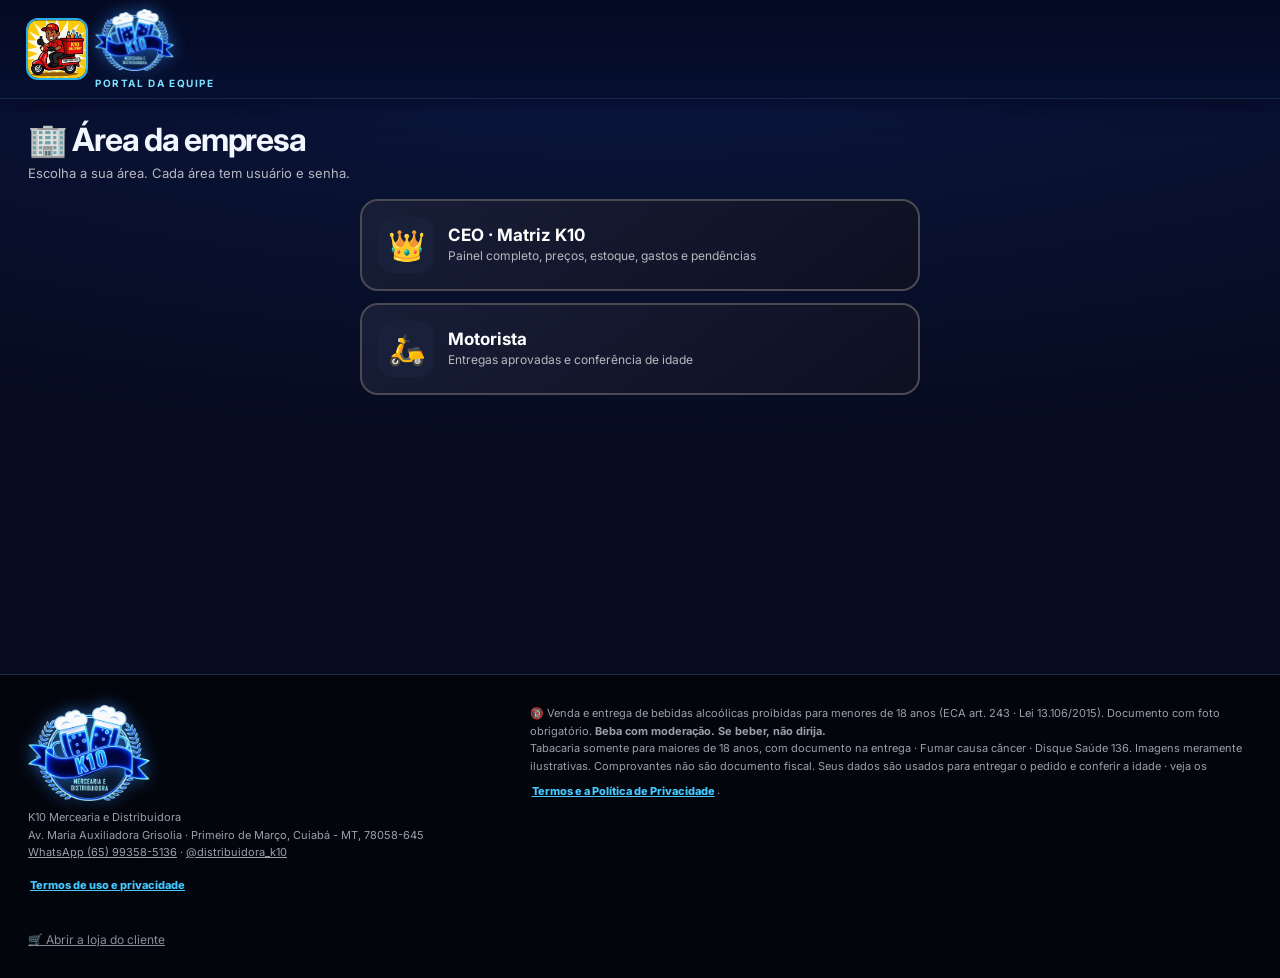
